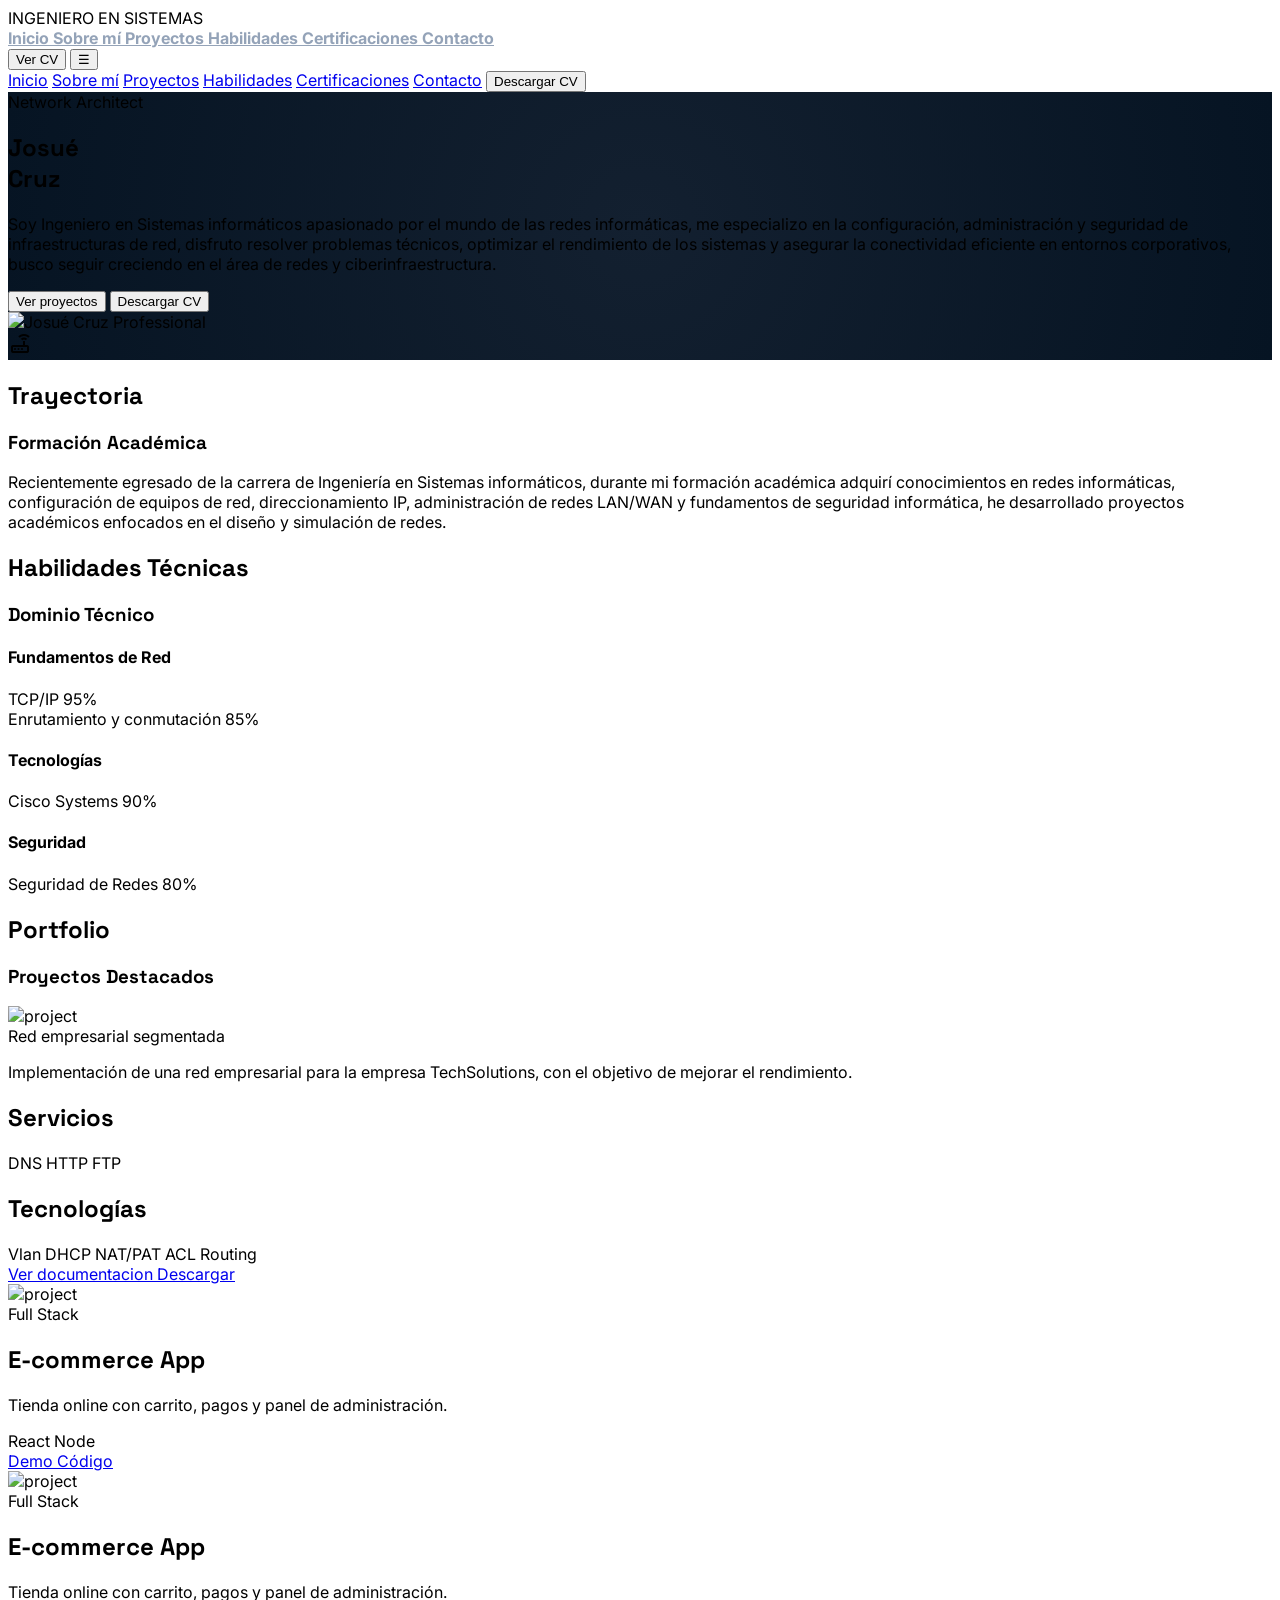
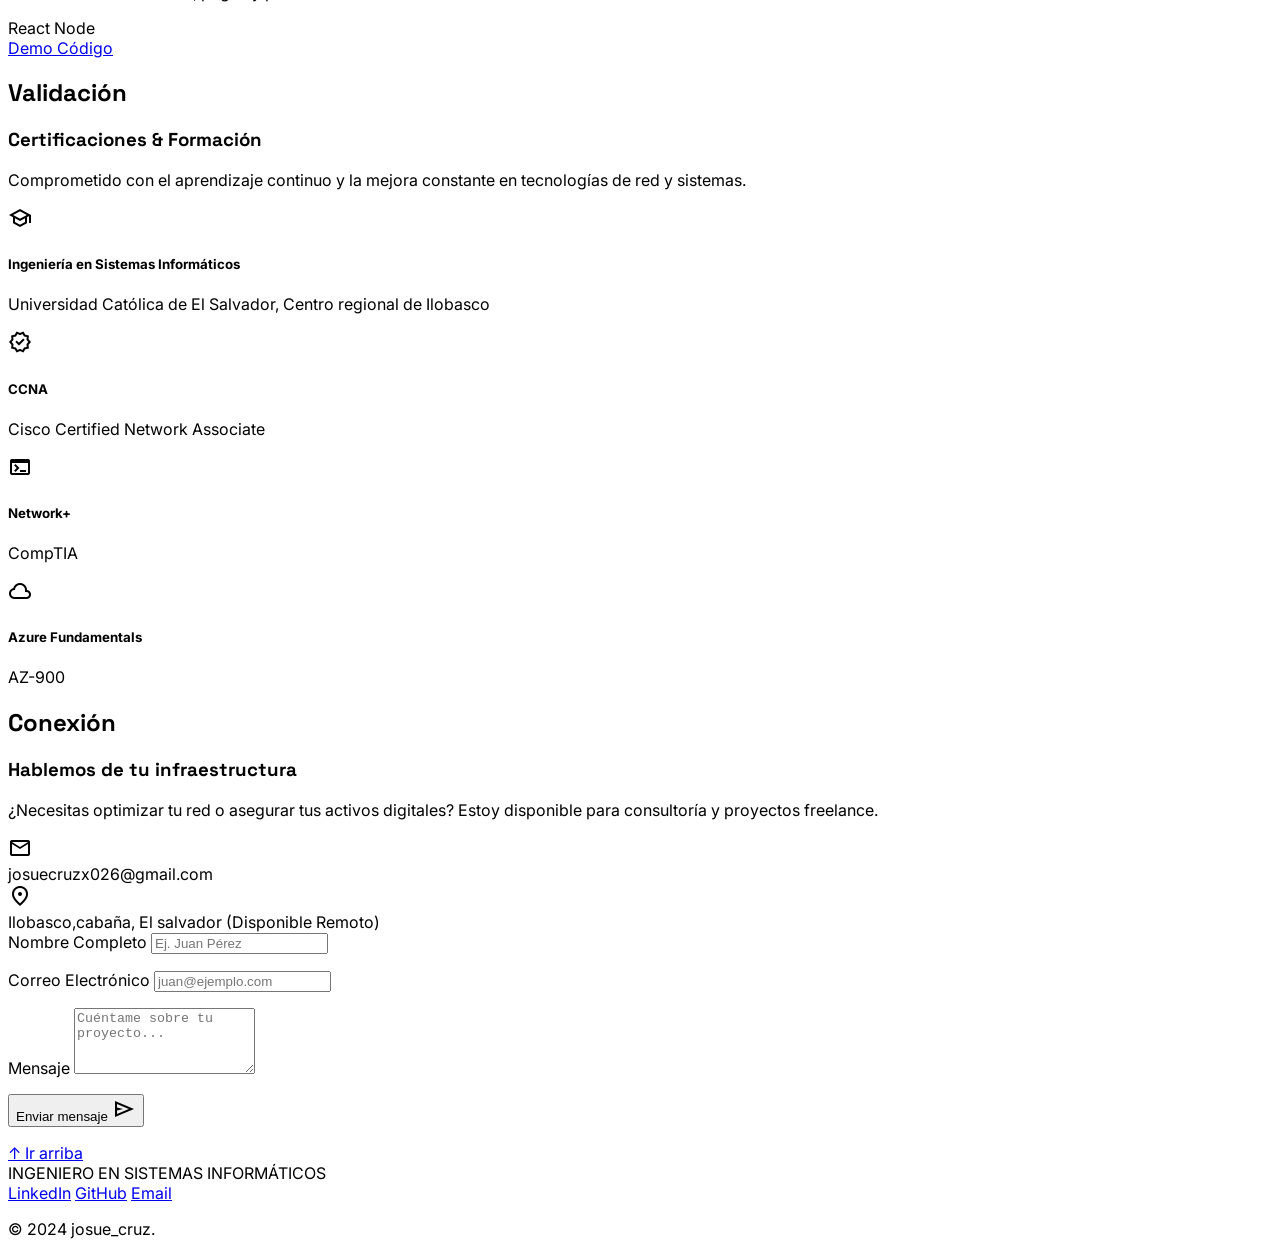
==== index.html @ 2b573640 "Update index.html" ====
<!DOCTYPE html>
<html class="dark" lang="es">

<head>
    <meta charset="utf-8" />
    <meta content="width=device-width, initial-scale=1.0" name="viewport" />
    <title>Josué Cruz | Ingeniero en sistemas informáticos</title>
    <!-- Fonts -->
    <link href="https://fonts.googleapis.com" rel="preconnect" />
    <link crossorigin="" href="https://fonts.gstatic.com" rel="preconnect" />
    <link
        href="https://fonts.googleapis.com/css2?family=Inter:wght@400;500;600&amp;family=Space+Grotesk:wght@300;400;500;600;700&amp;display=swap"
        rel="stylesheet" />
    <!-- Icons -->
    <link
        href="https://fonts.googleapis.com/css2?family=Material+Symbols+Outlined:wght,FILL@100..700,0..1&amp;display=swap"
        rel="stylesheet" />
    <link
        href="https://fonts.googleapis.com/css2?family=Material+Symbols+Outlined:wght,FILL@100..700,0..1&amp;display=swap"
        rel="stylesheet" />
    <!-- Tailwind CSS -->
    <script src="https://cdn.tailwindcss.com?plugins=forms,container-queries"></script>
    <script id="tailwind-config">
        tailwind.config = {
            darkMode: "class",
            theme: {
                extend: {
                    colors: {
                        "on-surface-variant": "#c4c6cc",
                        "surface-tint": "#4cd6fb",
                        "on-background": "#d6e4f9",
                        "surface-bright": "#2d3a4a",
                        "on-secondary": "#263046",
                        "primary": "#4cd6fb",
                        "surface-variant": "#283646",
                        "on-error-container": "#ffdad6",
                        "on-surface": "#d6e4f9",
                        "on-secondary-fixed": "#101b30",
                        "inverse-on-surface": "#243141",
                        "on-tertiary-fixed-variant": "#2f4865",
                        "secondary": "#bbc6e2",
                        "on-primary-fixed": "#001f27",
                        "surface-dim": "#061423",
                        "on-primary-fixed-variant": "#004e5f",
                        "surface-container": "#132030",
                        "secondary-fixed": "#d7e2ff",
                        "error": "#ffb4ab",
                        "on-tertiary-container": "#6b85a4",
                        "surface-container-highest": "#283646",
                        "tertiary-container": "#001b33",
                        "background": "#061423",
                        "secondary-container": "#3e4960",
                        "outline-variant": "#44474c",
                        "surface": "#061423",
                        "on-error": "#690005",
                        "surface-container-lowest": "#020f1e",
                        "tertiary-fixed": "#d1e4ff",
                        "primary-fixed": "#b3ebff",
                        "on-tertiary-fixed": "#001d36",
                        "inverse-primary": "#00677d",
                        "tertiary": "#afc9ea",
                        "on-primary-container": "#008fac",
                        "on-tertiary": "#17324d",
                        "tertiary-fixed-dim": "#afc9ea",
                        "outline": "#8e9196",
                        "primary-container": "#001d25",
                        "on-secondary-container": "#adb8d3",
                        "inverse-surface": "#d6e4f9",
                        "on-primary": "#003642",
                        "surface-container-low": "#0f1c2c",
                        "error-container": "#93000a",
                        "secondary-fixed-dim": "#bbc6e2",
                        "surface-container-high": "#1e2b3b",
                        "primary-fixed-dim": "#4cd6fb",
                        "on-secondary-fixed-variant": "#3c475d"
                    },
                    fontFamily: {
                        "headline": ["Space Grotesk"],
                        "body": ["Inter"],
                        "label": ["Inter"]
                    },
                    borderRadius: { "DEFAULT": "0.125rem", "lg": "0.25rem", "xl": "0.5rem", "full": "0.75rem" },
                },
            },
        }
    </script>
    <!-- enviar correos -->
    <script src="https://cdn.jsdelivr.net/npm/emailjs-com@3/dist/email.min.js"></script>
    <!-- mi funciones de js -->
    <script src="src/arriba.js"></script>

    <!-- Mis estelos -->
    <link rel="stylesheet" href="src/styles.css">
</head>

<body class="bg-background text-on-background selection:bg-primary selection:text-on-primary">
    <!-- TopNavBar -->
    <header class="fixed top-0 w-full z-50 bg-[#061423]/60 backdrop-blur-md shadow-[0_32px_32px_rgba(6,20,35,0.06)]">

        <nav class="max-w-7xl mx-auto flex justify-between items-center px-8">

            <!-- Logo -->
            <div class="text-xl font-black text-[#4cd6fb] tracking-widest uppercase">
                INGENIERO EN SISTEMAS
            </div>

            <!-- Desktop Links -->
            <div class="hidden md:flex gap-8 items-center">

                <a href="#inicio" class="nav-link relative text-slate-400 hover:text-[#4cd6fb] font-bold transition-colors
               after:content-[''] after:absolute after:left-0 after:-bottom-1
               after:h-[2px] after:w-0 after:bg-[#4cd6fb]
               hover:after:w-full after:transition-all after:duration-300">
                    Inicio
                </a>

                <a href="#sobre-mi" class="nav-link relative text-slate-400 hover:text-[#4cd6fb] font-bold transition-colors
               after:content-[''] after:absolute after:left-0 after:-bottom-1
               after:h-[2px] after:w-0 after:bg-[#4cd6fb]
               hover:after:w-full after:transition-all after:duration-300">
                    Sobre mí
                </a>

                <a href="#proyectos" class="nav-link relative text-slate-400 hover:text-[#4cd6fb] font-bold transition-colors
               after:content-[''] after:absolute after:left-0 after:-bottom-1
               after:h-[2px] after:w-0 after:bg-[#4cd6fb]
               hover:after:w-full after:transition-all after:duration-300">
                    Proyectos
                </a>

                <a href="#habilidades" class="nav-link relative text-slate-400 hover:text-[#4cd6fb] font-bold transition-colors
               after:content-[''] after:absolute after:left-0 after:-bottom-1
               after:h-[2px] after:w-0 after:bg-[#4cd6fb]
               hover:after:w-full after:transition-all after:duration-300">
                    Habilidades
                </a>

                <a href="#certificaciones" class="nav-link relative text-slate-400 hover:text-[#4cd6fb] font-bold transition-colors
               after:content-[''] after:absolute after:left-0 after:-bottom-1
               after:h-[2px] after:w-0 after:bg-[#4cd6fb]
               hover:after:w-full after:transition-all after:duration-300">
                    Certificaciones
                </a>

                <a href="#contacto" class="nav-link relative text-slate-400 hover:text-[#4cd6fb] font-bold transition-colors
               after:content-[''] after:absolute after:left-0 after:-bottom-1
               after:h-[2px] after:w-0 after:bg-[#4cd6fb]
               hover:after:w-full after:transition-all after:duration-300">
                    Contacto
                </a>

            </div>

            <!-- Botón CV -->
             <button aria-label="Descargar currículum vitae" class="hidden md:block bg-[#4cd6fb] text-[#061423] px-6 py-2 rounded-md font-bold
            hover:bg-[#4cd6fb]/90 transition-all scale-95 active:scale-90
            shadow-[0_0_15px_rgba(76,214,251,0.3)]" onclick="openPDF('./docs/cv_josue_cruz.pdf', 'Dashboard UI')">
                Ver CV
            </button>

            <!-- Mobile Button -->
            <button id="menu-btn" aria-label="Abrir menú" class="md:hidden text-[#4cd6fb] text-3xl">
                ☰
            </button>

        </nav>

        <!-- Mobile Menu -->
        <div id="mobile-menu"
            class="hidden md:hidden flex flex-col gap-4 px-8 py-8 pb-14 min-h-[65vh] bg-[#061423]/95 backdrop-blur-md">

            <a href="#inicio" class="text-[#4cd6fb] font-bold">Inicio</a>
            <a href="#sobre-mi" class="text-slate-300 hover:text-[#4cd6fb]">Sobre mí</a>
            <a href="#proyectos" class="text-slate-300 hover:text-[#4cd6fb]">Proyectos</a>
            <a href="#habilidades" class="text-slate-300 hover:text-[#4cd6fb]">Habilidades</a>
            <a href="#certificaciones" class="text-slate-300 hover:text-[#4cd6fb]">Certificaciones</a>
            <a href="#contacto" class="text-slate-300 hover:text-[#4cd6fb]">Contacto</a>

            <button aria-label="Descargar currículum vitae"
                class="mt-6 bg-[#4cd6fb] text-[#061423] px-4 py-2 rounded-md font-bold" onclick="descargarCV()">
                Descargar CV
            </button>

        </div>
    </header>
    <main>
        <!-- Hero Section -->
        <section class="hero-gradient min-h-screen flex items-center pt-20 px-8 relative overflow-hidden" id="inicio">
            <div class="max-w-7xl mx-auto grid md:grid-cols-2 gap-12 items-center w-full">
                <div class="z-10 order-2 md:order-1">
                    <div class="flex items-center gap-3 mb-6">
                        <div class="w-10 h-[1px] bg-primary"></div>
                        <span class="text-primary font-bold tracking-widest text-sm uppercase">Network Architect</span>
                    </div>
                    <h1 class="text-6xl md:text-8xl font-black tracking-tighter leading-none mb-6 text-on-surface">
                        Josué <br /><span class="text-primary">Cruz</span>
                    </h1>
                    <p class="text-xl md:text-2xl text-on-surface-variant font-light max-w-lg mb-10 leading-relaxed">
                        Soy Ingeniero en Sistemas informáticos apasionado por el mundo de las redes informáticas,
                        me especializo en la configuración, administración y seguridad de infraestructuras de red,
                        disfruto resolver
                        problemas técnicos, optimizar el rendimiento de los sistemas y asegurar la conectividad
                        eficiente en entornos corporativos,
                        busco seguir creciendo en el área de redes y ciberinfraestructura.
                    </p>
                    <div class="flex flex-wrap gap-4 mb-12">
                        <button onclick="document.getElementById('proyectos').scrollIntoView({ behavior: 'smooth' })"
                            class="bg-gradient-to-br from-primary to-on-primary-container text-on-primary px-8 py-4 rounded-md font-bold text-lg hover:shadow-[0_0_25px_rgba(76,214,251,0.4)] transition-all">
                            Ver proyectos
                        </button>
                        <button
                            class="border border-outline-variant/20 text-primary px-8 py-4 rounded-md font-bold text-lg hover:bg-surface-container-highest transition-all"
                            onclick="descargarCV()">
                            Descargar CV
                        </button>
                    </div>
                </div>
                <div class="relative order-1 md:order-2 flex justify-center md:justify-end">
                    <div class="relative w-72 h-72 md:w-[450px] md:h-[450px]">
                        <!-- Asymmetric background shape -->
                        <div
                            class="absolute -top-10 -left-10 w-full h-full bg-surface-container-low rounded-3xl -rotate-6 z-0">
                        </div>
                        <img alt="Josué Cruz Professional"
                            class="w-full h-full object-cover rounded-2xl relative z-10 grayscale hover:grayscale-0 transition-all duration-700 shadow-2xl"
                            data-alt="close-up portrait of a professional man in a tech environment, confident expression, soft blue atmospheric lighting from network equipment"
                            src="src/img/Adobe Express - file.png" />
                        <!-- Decorative Node -->
                        <div class="absolute -bottom-4 -right-4 bg-primary p-4 rounded-xl z-20 shadow-xl">
                            <span class="material-symbols-outlined text-on-primary text-4xl">router</span>
                        </div>
                    </div>
                </div>
            </div>
            <!-- Background Decoration -->
            <div class="absolute top-1/4 right-0 w-96 h-96 bg-primary/5 rounded-full blur-[120px]"></div>
        </section>
        <!-- Sobre mí -->
        <section class="py-24 bg-surface-container-low px-8" id="sobre-mi">
            <div class="max-w-7xl mx-auto">
                <div class="grid md:grid-cols-12 gap-12 items-start">
                    <div class="md:col-span-4">
                        <div class="flex items-center gap-2 mb-4">
                            <div class="w-2 h-2 bg-primary rounded-sm"></div>
                            <h2 class="text-primary font-bold uppercase tracking-widest text-sm">Trayectoria</h2>
                        </div>
                        <h3 class="text-4xl font-bold text-on-surface leading-tight">Formación Académica</h3>
                    </div>
                    <div class="md:col-span-8 space-y-6 text-on-surface-variant text-lg leading-relaxed">
                        <p>
                            Recientemente egresado de la carrera de Ingeniería en Sistemas informáticos,
                            durante mi formación académica adquirí conocimientos en redes informáticas,
                            configuración de equipos de red, direccionamiento IP, administración de redes
                            LAN/WAN y fundamentos de seguridad informática, he desarrollado proyectos académicos
                            enfocados en el diseño y simulación de redes.

                        </p>

                    </div>
                </div>
            </div>
        </section>
        <!-- Habilidades -->
        <!-- Habilidades -->
        <section class="py-24 px-8" id="habilidades">
            <div class="max-w-7xl mx-auto">
                <div class="mb-16">
                    <div class="flex items-center gap-2 mb-4">
                        <div class="w-2 h-2 bg-primary rounded-sm"></div>
                        <h2 class="text-primary font-bold uppercase tracking-widest text-sm">Habilidades Técnicas</h2>
                    </div>
                    <h3 class="text-4xl font-bold text-on-surface">Dominio Técnico</h3>
                </div>

                <div class="grid md:grid-cols-2 gap-x-20 gap-y-12">

                    <!-- FUNDAMENTOS -->
                    <div class="col-span-2">
                        <h4 class="text-xl font-semibold text-primary">Fundamentos de Red</h4>
                    </div>

                    <!-- TCP/IP -->
                    <div class="space-y-4">
                        <div class="flex justify-between items-end">
                            <span class="text-on-surface font-medium text-lg">TCP/IP</span>
                            <span class="text-primary font-mono">95%</span>
                        </div>
                        <div class="h-2 w-full bg-surface-container-highest rounded-full overflow-hidden relative">
                            <div class="absolute top-0 left-0 h-full bg-primary rounded-full" style="width: 95%"></div>
                        </div>
                    </div>

                    <!-- Routing -->
                    <div class="space-y-4">
                        <div class="flex justify-between items-end">
                            <span class="text-on-surface font-medium text-lg">Enrutamiento y conmutación</span>
                            <span class="text-primary font-mono">85%</span>
                        </div>
                        <div class="h-2 w-full bg-surface-container-highest rounded-full overflow-hidden relative">
                            <div class="absolute top-0 left-0 h-full bg-primary rounded-full" style="width: 85%"></div>
                        </div>
                    </div>

                    <!-- TECNOLOGÍAS -->
                    <div class="col-span-2">
                        <h4 class="text-xl font-semibold text-primary">Tecnologías</h4>
                    </div>

                    <!-- Cisco -->
                    <div class="space-y-4">
                        <div class="flex justify-between items-end">
                            <span class="text-on-surface font-medium text-lg">Cisco Systems</span>
                            <span class="text-primary font-mono">90%</span>
                        </div>
                        <div class="h-2 w-full bg-surface-container-highest rounded-full overflow-hidden relative">
                            <div class="absolute top-0 left-0 h-full bg-primary rounded-full" style="width: 90%"></div>
                        </div>
                    </div>

                    <!-- SEGURIDAD -->
                    <div class="col-span-2">
                        <h4 class="text-xl font-semibold text-primary">Seguridad</h4>
                    </div>

                    <!-- Seguridad -->
                    <div class="space-y-4">
                        <div class="flex justify-between items-end">
                            <span class="text-on-surface font-medium text-lg">Seguridad de Redes</span>
                            <span class="text-primary font-mono">80%</span>
                        </div>
                        <div class="h-2 w-full bg-surface-container-highest rounded-full overflow-hidden relative">
                            <div class="absolute top-0 left-0 h-full bg-primary rounded-full" style="width: 80%"></div>
                        </div>
                    </div>

                </div>
            </div>
        </section>
        <!-- Proyectos (Bento Style) -->
        <section class="py-24 bg-surface-container-low px-8" id="proyectos">
            <div class="max-w-7xl mx-auto">
                <div class="mb-16">
                    <div class="flex items-center gap-2 mb-4">
                        <div class="w-2 h-2 bg-primary rounded-sm"></div>
                        <h2 class="text-primary font-bold uppercase tracking-widest text-sm">Portfolio</h2>
                    </div>
                    <h3 class="text-4xl font-bold text-on-surface">Proyectos Destacados</h3>
                </div>
                <div class="grid gap-6 sm:grid-cols-2 lg:grid-cols-3">

                    <!-- CARD -->
                    <div
                        class="group relative bg-[#111827] border border-white/10 rounded-2xl overflow-hidden hover:border-cyan-400/40 transition">

                        <!-- Glow effect -->
                        <div
                            class="absolute inset-0 opacity-0 group-hover:opacity-100 transition duration-500 bg-gradient-to-br from-cyan-500/10 to-purple-500/10">
                        </div>

                        <div class="relative">

                            <!-- Image -->
                            <div class="h-44 overflow-hidden">
                                <img src="src/img/RedLAN.drawio.png"
                                    class="w-full h-full object-cover opacity-80 group-hover:opacity-100 group-hover:scale-105 transition duration-500"
                                    alt="project">
                            </div>

                            <!-- Content -->
                            <div class="p-5">

                                <!-- Tag -->
                                <span class="text-xs text-cyan-400 tracking-wide">
                                    Red empresarial segmentada
                                </span>



                                <p class="text-gray-400 text-sm mt-2">
                                    Implementación de una red empresarial para
                                    la empresa TechSolutions, con el objetivo de mejorar el rendimiento.
                                </p>

                                <h2 class="text-lg font-semibold mt-1">
                                    Servicios
                                </h2>
                                <!-- Tech -->
                                <div class="flex flex-wrap gap-2 mt-4">
                                    <span
                                        class="text-xs px-2 py-1 bg-white/5 border border-white/10 rounded-md">DNS</span>
                                    <span
                                        class="text-xs px-2 py-1 bg-white/5 border border-white/10 rounded-md">HTTP</span>
                                    <span
                                        class="text-xs px-2 py-1 bg-white/5 border border-white/10 rounded-md">FTP</span>

                                </div>

                                <h2 class="text-lg font-semibold mt-1">
                                    Tecnologías
                                </h2>

                                <!-- Tech -->
                                <div class="flex flex-wrap gap-2 mt-4">
                                    <span
                                        class="text-xs px-2 py-1 bg-white/5 border border-white/10 rounded-md">Vlan</span>
                                    <span
                                        class="text-xs px-2 py-1 bg-white/5 border border-white/10 rounded-md">DHCP</span>
                                    <span
                                        class="text-xs px-2 py-1 bg-white/5 border border-white/10 rounded-md">NAT/PAT</span>
                                    <span
                                        class="text-xs px-2 py-1 bg-white/5 border border-white/10 rounded-md">ACL</span>
                                    <span
                                        class="text-xs px-2 py-1 bg-white/5 border border-white/10 rounded-md">Routing</span>
                                </div>

                                <!-- Buttons -->
                                <div class="flex gap-3 mt-5">
                                    <a href="#" onclick="openPDF('./docs/proyecto1.pdf', 'Dashboard UI')"
                                        class="flex-1 text-center text-sm py-2 rounded-lg bg-cyan-500/10 border border-cyan-500/30 hover:bg-cyan-500/20 transition">
                                        Ver documentacion
                                    </a>

                                    <a href="proyectos/Proyecto 1.pkt"  download
                                        class="flex-1 text-center text-sm py-2 rounded-lg bg-white/5 border border-white/10 hover:bg-white/10 transition">
                                        Descargar
                                    </a>
                                </div>

                            </div>
                        </div>
                    </div>

                    <!-- CARD 2 -->
                    <div
                        class="group relative bg-[#111827] border border-white/10 rounded-2xl overflow-hidden hover:border-purple-400/40 transition">

                        <div
                            class="absolute inset-0 opacity-0 group-hover:opacity-100 transition duration-500 bg-gradient-to-br from-purple-500/10 to-pink-500/10">
                        </div>

                        <div class="relative">

                            <div class="h-44 overflow-hidden">
                                <img src="https://via.placeholder.com/600x400"
                                    class="w-full h-full object-cover opacity-80 group-hover:opacity-100 group-hover:scale-105 transition duration-500"
                                    alt="project">
                            </div>

                            <div class="p-5">
                                <span class="text-xs text-purple-400">Full Stack</span>
                                <h2 class="text-lg font-semibold mt-1">E-commerce App</h2>

                                <p class="text-gray-400 text-sm mt-2">
                                    Tienda online con carrito, pagos y panel de administración.
                                </p>

                                <div class="flex flex-wrap gap-2 mt-4">
                                    <span
                                        class="text-xs px-2 py-1 bg-white/5 border border-white/10 rounded-md">React</span>
                                    <span
                                        class="text-xs px-2 py-1 bg-white/5 border border-white/10 rounded-md">Node</span>
                                </div>

                                <div class="flex gap-3 mt-5">
                                    <a href="#"
                                        class="flex-1 text-center text-sm py-2 rounded-lg bg-purple-500/10 border border-purple-500/30 hover:bg-purple-500/20 transition">
                                        Demo
                                    </a>

                                    <a href="#"
                                        class="flex-1 text-center text-sm py-2 rounded-lg bg-white/5 border border-white/10 hover:bg-white/10 transition">
                                        Código
                                    </a>
                                </div>
                            </div>

                        </div>
                    </div>
                    <div
                        class="group relative bg-[#111827] border border-white/10 rounded-2xl overflow-hidden hover:border-purple-400/40 transition">

                        <div
                            class="absolute inset-0 opacity-0 group-hover:opacity-100 transition duration-500 bg-gradient-to-br from-purple-500/10 to-pink-500/10">
                        </div>

                        <div class="relative">

                            <div class="h-44 overflow-hidden">
                                <img src="https://via.placeholder.com/600x400"
                                    class="w-full h-full object-cover opacity-80 group-hover:opacity-100 group-hover:scale-105 transition duration-500"
                                    alt="project">
                            </div>

                            <div class="p-5">
                                <span class="text-xs text-purple-400">Full Stack</span>
                                <h2 class="text-lg font-semibold mt-1">E-commerce App</h2>

                                <p class="text-gray-400 text-sm mt-2">
                                    Tienda online con carrito, pagos y panel de administración.
                                </p>

                                <div class="flex flex-wrap gap-2 mt-4">
                                    <span
                                        class="text-xs px-2 py-1 bg-white/5 border border-white/10 rounded-md">React</span>
                                    <span
                                        class="text-xs px-2 py-1 bg-white/5 border border-white/10 rounded-md">Node</span>
                                </div>

                                <div class="flex gap-3 mt-5">
                                    <a href="#"
                                        class="flex-1 text-center text-sm py-2 rounded-lg bg-purple-500/10 border border-purple-500/30 hover:bg-purple-500/20 transition">
                                        Demo
                                    </a>

                                    <a href="#"
                                        class="flex-1 text-center text-sm py-2 rounded-lg bg-white/5 border border-white/10 hover:bg-white/10 transition">
                                        Código
                                    </a>
                                </div>
                            </div>

                        </div>
                    </div>
                </div>
            </div>
            </div>
        </section>

        <!-- Certificaciones -->
        <section class="py-24 px-8" id="certificaciones">
            <div class="max-w-7xl mx-auto">
                <div class="flex flex-col md:flex-row justify-between items-end mb-16 gap-4">
                    <div>
                        <div class="flex items-center gap-2 mb-4">
                            <div class="w-2 h-2 bg-primary rounded-sm"></div>
                            <h2 class="text-primary font-bold uppercase tracking-widest text-sm">Validación</h2>
                        </div>
                        <h3 class="text-4xl font-bold text-on-surface">Certificaciones & Formación</h3>
                    </div>
                    <p class="text-on-surface-variant max-w-xs">
                        Comprometido con el aprendizaje continuo y la mejora constante en tecnologías de red y sistemas.
                    </p>
                </div>

                <div class="grid grid-cols-1 md:grid-cols-4 gap-6">

                    <!-- Ingeniería -->
                    <div
                        class="bg-surface-container p-8 rounded-xl border border-outline-variant/10 flex items-center gap-6 hover:scale-105 transition-transform duration-300">
                        <div class="w-16 h-16 bg-primary/10 rounded-lg flex items-center justify-center shrink-0">
                            <span class="material-symbols-outlined text-primary text-3xl">school</span>
                        </div>
                        <div>
                            <h5 class="text-on-surface font-bold text-lg">Ingeniería en Sistemas Informáticos</h5>
                            <p class="text-on-surface-variant text-sm">Universidad Católica de El Salvador, Centro
                                regional de Ilobasco</p>
                        </div>
                    </div>

                    <!-- CCNA -->
                    <div
                        class="bg-surface-container p-8 rounded-xl border border-outline-variant/10 flex items-center gap-6 hover:scale-105 transition-transform duration-300">
                        <div class="w-16 h-16 bg-primary/10 rounded-lg flex items-center justify-center shrink-0">
                            <span class="material-symbols-outlined text-primary text-3xl">verified</span>
                        </div>
                        <div>
                            <h5 class="text-on-surface font-bold text-lg">CCNA</h5>
                            <p class="text-on-surface-variant text-sm">Cisco Certified Network Associate</p>
                        </div>
                    </div>

                    <!-- Network+ -->
                    <div
                        class="bg-surface-container p-8 rounded-xl border border-outline-variant/10 flex items-center gap-6 hover:scale-105 transition-transform duration-300">
                        <div class="w-16 h-16 bg-primary/10 rounded-lg flex items-center justify-center shrink-0">
                            <span class="material-symbols-outlined text-primary text-3xl">terminal</span>
                        </div>
                        <div>
                            <h5 class="text-on-surface font-bold text-lg">Network+</h5>
                            <p class="text-on-surface-variant text-sm">CompTIA</p>
                        </div>
                    </div>

                    <!-- Azure -->
                    <div
                        class="bg-surface-container p-8 rounded-xl border border-outline-variant/10 flex items-center gap-6 hover:scale-105 transition-transform duration-300">
                        <div class="w-16 h-16 bg-primary/10 rounded-lg flex items-center justify-center shrink-0">
                            <span class="material-symbols-outlined text-primary text-3xl">cloud</span>
                        </div>
                        <div>
                            <h5 class="text-on-surface font-bold text-lg">Azure Fundamentals</h5>
                            <p class="text-on-surface-variant text-sm">AZ-900</p>
                        </div>
                    </div>

                </div>
            </div>
        </section>

        <!-- Contacto -->
        <section class="py-24 bg-surface-container-low px-8" id="contacto">
            <div class="max-w-7xl mx-auto">
                <div class="grid md:grid-cols-2 gap-20">
                    <div>
                        <div class="flex items-center gap-2 mb-4">
                            <div class="w-2 h-2 bg-primary rounded-sm"></div>
                            <h2 class="text-primary font-bold uppercase tracking-widest text-sm">Conexión</h2>
                        </div>
                        <h3 class="text-5xl font-bold text-on-surface mb-8">Hablemos de tu infraestructura</h3>
                        <p class="text-on-surface-variant text-lg mb-12">
                            ¿Necesitas optimizar tu red o asegurar tus activos digitales? Estoy disponible para
                            consultoría y proyectos freelance.
                        </p>
                        <div class="space-y-6">
                            <div class="flex items-center gap-4">
                                <div
                                    class="w-12 h-12 bg-surface-container-highest rounded-full flex items-center justify-center">
                                    <span class="material-symbols-outlined text-primary">mail</span>
                                </div>
                                <span class="text-on-surface text-lg">josuecruzx026@gmail.com</span>
                            </div>
                            <div class="flex items-center gap-4">
                                <div
                                    class="w-12 h-12 bg-surface-container-highest rounded-full flex items-center justify-center">
                                    <span class="material-symbols-outlined text-primary">location_on</span>
                                </div>
                                <span class="text-on-surface text-lg">Ilobasco,cabaña, El salvador (Disponible
                                    Remoto)</span>
                            </div>
                        </div>
                    </div>
                    <div class="bg-surface-container p-8 md:p-12 rounded-2xl shadow-2xl">
                        <form class="space-y-6" id="form">
                            <div class="space-y-2">
                                <label class="text-sm font-medium text-on-surface-variant ml-1">Nombre Completo</label>
                                <input name="nombre" id="name"
                                    class="w-full bg-surface-container-lowest border-none focus:ring-2 focus:ring-primary/20 rounded-xl px-4 py-3 text-on-surface placeholder:text-outline-variant transition-all"
                                    placeholder="Ej. Juan Pérez" type="text" />
                                <p id="errorNombre" class="error text-red-500 "></p>
                            </div>
                            <div class="space-y-2">
                                <label class="text-sm font-medium text-on-surface-variant ml-1">Correo
                                    Electrónico</label>
                                <input name="email" id="email"
                                    class="w-full bg-surface-container-lowest border-none focus:ring-2 focus:ring-primary/20 rounded-xl px-4 py-3 text-on-surface placeholder:text-outline-variant transition-all"
                                    placeholder="juan@ejemplo.com" />
                                <p id="errorCorreo" class="error text-red-500"></p>
                            </div>
                            <div class="space-y-2">
                                <label class="text-sm font-medium text-on-surface-variant ml-1">Mensaje</label>
                                <textarea name="mensaje" id="mensaje"
                                    class="w-full bg-surface-container-lowest border-none focus:ring-2 focus:ring-primary/20 rounded-xl px-4 py-3 text-on-surface placeholder:text-outline-variant transition-all"
                                    placeholder="Cuéntame sobre tu proyecto..." rows="4"></textarea>
                                <p id="errorMensaje" class="error text-red-500"></p>
                            </div>
                            <button id="button"
                                class="w-full bg-primary text-on-primary font-bold py-4 rounded-xl hover:bg-primary/90 transition-all flex items-center justify-center gap-2 group shadow-[0_10px_20px_rgba(76,214,251,0.15)]"
                                type="submit">
                                Enviar mensaje
                                <span
                                    class="material-symbols-outlined group-hover:translate-x-1 transition-transform">send</span>
                            </button>
                            <p id="mensajeExito" class="success"></p>
                        </form>
                        <!--arriba boton-->
                        <a href="#" id="btnTop" onclick="window.scrollTo({top:0, behavior:'smooth'}); return false;"
                            class="fixed bottom-32 right-3 bg-blue-500 text-white font-bold text-lg px-5 py-3 rounded-lg hidden z-50 ">
                            ↑ Ir arriba
                        </a>
                    </div>
                </div>
            </div>

        </section>
    </main>
    <!-- Footer -->
    <footer
        class="bg-[#061423] w-full py-12 border-t border-[#283646]/15 no-line-rule tonal-shift-bg-surface-container-low">
        <div class="flex flex-col md:flex-row justify-between items-center px-10 max-w-7xl mx-auto gap-6">
            <div class="text-lg font-bold text-[#4cd6fb] uppercase tracking-widest">INGENIERO EN SISTEMAS INFORMÁTICOS
            </div>
            <div class="flex gap-8">
                <a class="text-slate-500 hover:text-[#4cd6fb] transition-colors duration-200 opacity-80 hover:opacity-100 font-semibold"
                    href="http://www.linkedin.com/in/josuecruzAl">LinkedIn</a>
                <a class="text-slate-500 hover:text-[#4cd6fb] transition-colors duration-200 opacity-80 hover:opacity-100 font-semibold"
                    href="https://github.com/Josue123453">GitHub</a>
                <a class="text-slate-500 hover:text-[#4cd6fb] transition-colors duration-200 opacity-80 hover:opacity-100 font-semibold"
                    href="mailto:josuecruzx026@gmail.com">
                    Email
                </a>
            </div>
            <p class="font-['Inter'] text-sm text-slate-500">
                © 2024 josue_cruz.
            </p>
        </div>

    </footer>

    <script type="text/javascript" src="https://cdn.jsdelivr.net/npm/@emailjs/browser@4/dist/email.min.js"></script>
    <script src="src/enviar.js"></script>
</body>

</html>
---- src/styles.css ----
body {
    font-family: 'Inter', sans-serif;
}

h1,
h2,
h3 {
    font-family: 'Space Grotesk', sans-serif;
}

.material-symbols-outlined {
    font-variation-settings: 'FILL' 0, 'wght' 400, 'GRAD' 0, 'opsz' 24;
}

.no-line-rule {
    border: none !important;
}

.glass-nav {
    backdrop-filter: blur(12px);
    -webkit-backdrop-filter: blur(12px);
}

.glow-point {
    box-shadow: 0 0 12px #4cd6fb;
}

.hero-gradient {
    background: radial-gradient(circle at 50% 50%, #132030 0%, #061423 100%);
}

.nav-link {
  position: relative;
  color: #94a3b8; /* slate-400 */
  font-weight: 700;
  transition: color 0.3s ease;
}

/* hover normal */
.nav-link:hover {
  color: #4cd6fb;
}

/* línea animada */
.nav-link::after {
  content: "";
  position: absolute;
  left: 0;
  bottom: -4px;
  height: 2px;
  width: 0%;
  background: #4cd6fb;
  transition: width 0.3s ease;
}

/* hover visual */
.nav-link:hover::after {
  width: 100%;
}

/* 🔥 ESTADO ACTIVO (cuando estás en la sección) */
.nav-link.active {
  color: #4cd6fb;
}

.nav-link.active::after {
  width: 100%;
}
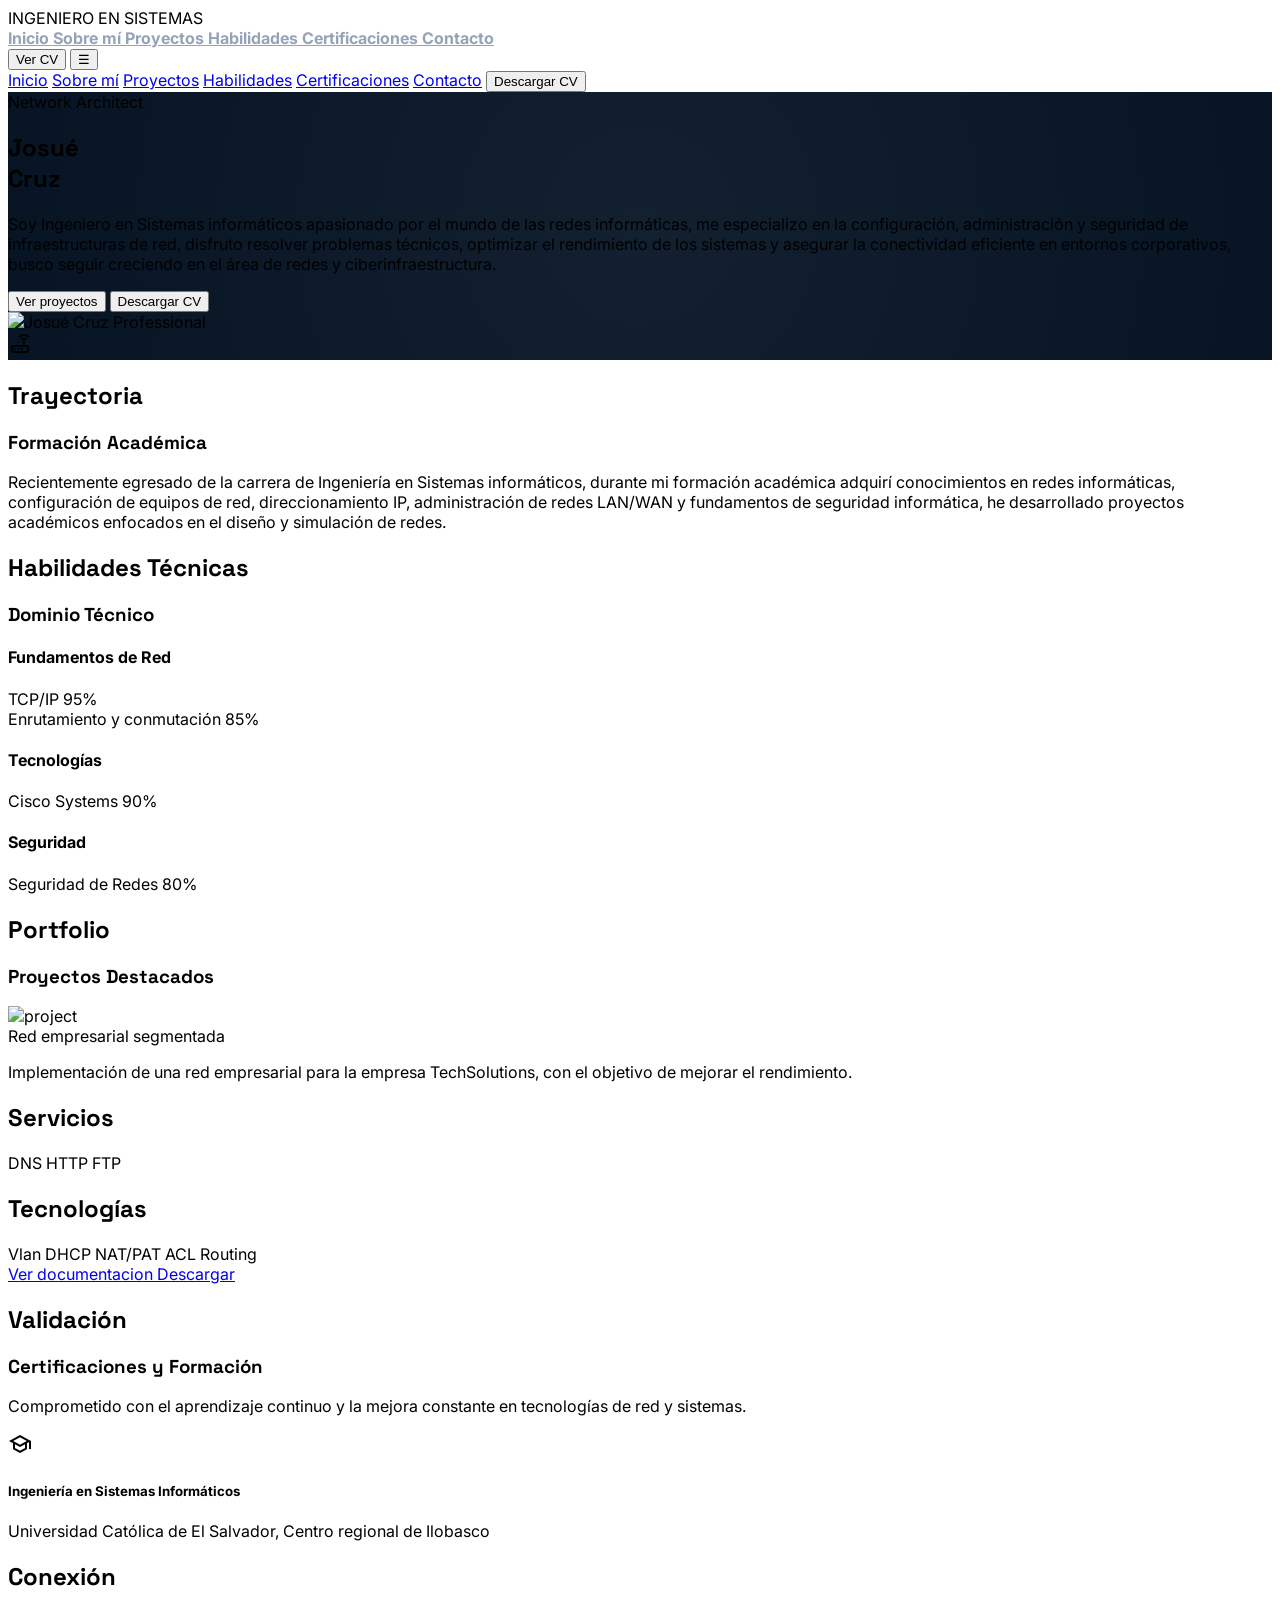
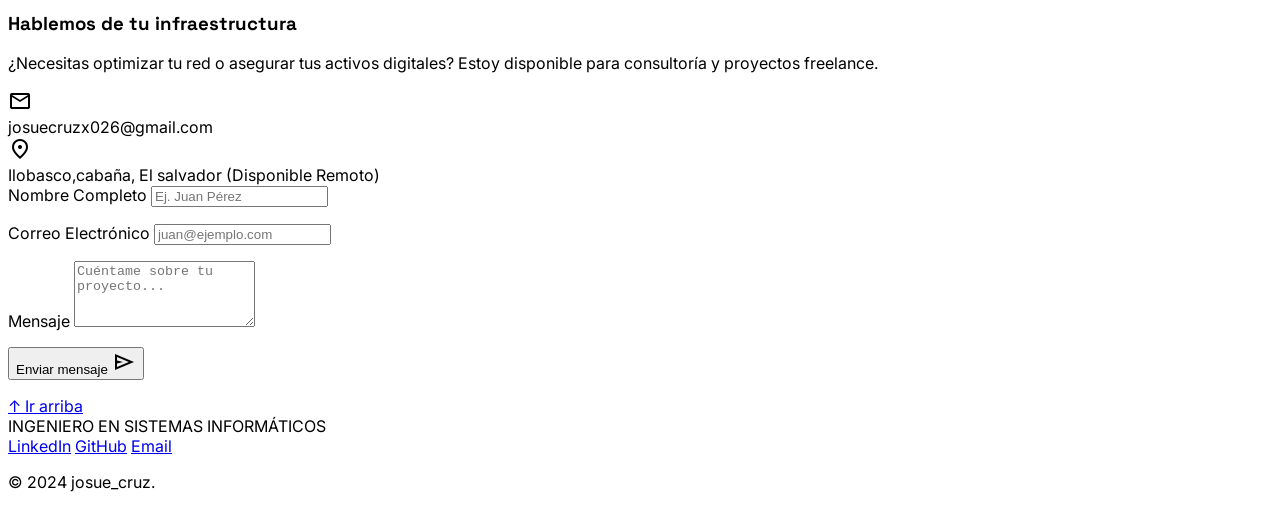
==== commit 0ce391d7: "Update index.html" ====
--- a/index.html
+++ b/index.html
@@ -430,7 +430,7 @@
                         </div>
                     </div>
 
-                    <!-- CARD 2 -->
+                    <!-- CARD 2 
                     <div
                         class="group relative bg-[#111827] border border-white/10 rounded-2xl overflow-hidden hover:border-purple-400/40 transition">
 
@@ -520,7 +520,7 @@
                             </div>
 
                         </div>
-                    </div>
+                    </div> -->
                 </div>
             </div>
             </div>
@@ -535,7 +535,7 @@
                             <div class="w-2 h-2 bg-primary rounded-sm"></div>
                             <h2 class="text-primary font-bold uppercase tracking-widest text-sm">Validación</h2>
                         </div>
-                        <h3 class="text-4xl font-bold text-on-surface">Certificaciones & Formación</h3>
+                        <h3 class="text-4xl font-bold text-on-surface">Certificaciones y Formación</h3>
                     </div>
                     <p class="text-on-surface-variant max-w-xs">
                         Comprometido con el aprendizaje continuo y la mejora constante en tecnologías de red y sistemas.
@@ -557,7 +557,7 @@
                         </div>
                     </div>
 
-                    <!-- CCNA -->
+                    <!-- CCNA 
                     <div
                         class="bg-surface-container p-8 rounded-xl border border-outline-variant/10 flex items-center gap-6 hover:scale-105 transition-transform duration-300">
                         <div class="w-16 h-16 bg-primary/10 rounded-lg flex items-center justify-center shrink-0">
@@ -568,8 +568,9 @@
                             <p class="text-on-surface-variant text-sm">Cisco Certified Network Associate</p>
                         </div>
                     </div>
-
-                    <!-- Network+ -->
+                    -->
+
+                    <!-- Network+ 
                     <div
                         class="bg-surface-container p-8 rounded-xl border border-outline-variant/10 flex items-center gap-6 hover:scale-105 transition-transform duration-300">
                         <div class="w-16 h-16 bg-primary/10 rounded-lg flex items-center justify-center shrink-0">
@@ -580,8 +581,9 @@
                             <p class="text-on-surface-variant text-sm">CompTIA</p>
                         </div>
                     </div>
-
-                    <!-- Azure -->
+                    -->
+
+                    <!-- Azure 
                     <div
                         class="bg-surface-container p-8 rounded-xl border border-outline-variant/10 flex items-center gap-6 hover:scale-105 transition-transform duration-300">
                         <div class="w-16 h-16 bg-primary/10 rounded-lg flex items-center justify-center shrink-0">
@@ -592,6 +594,7 @@
                             <p class="text-on-surface-variant text-sm">AZ-900</p>
                         </div>
                     </div>
+                    -->
 
                 </div>
             </div>
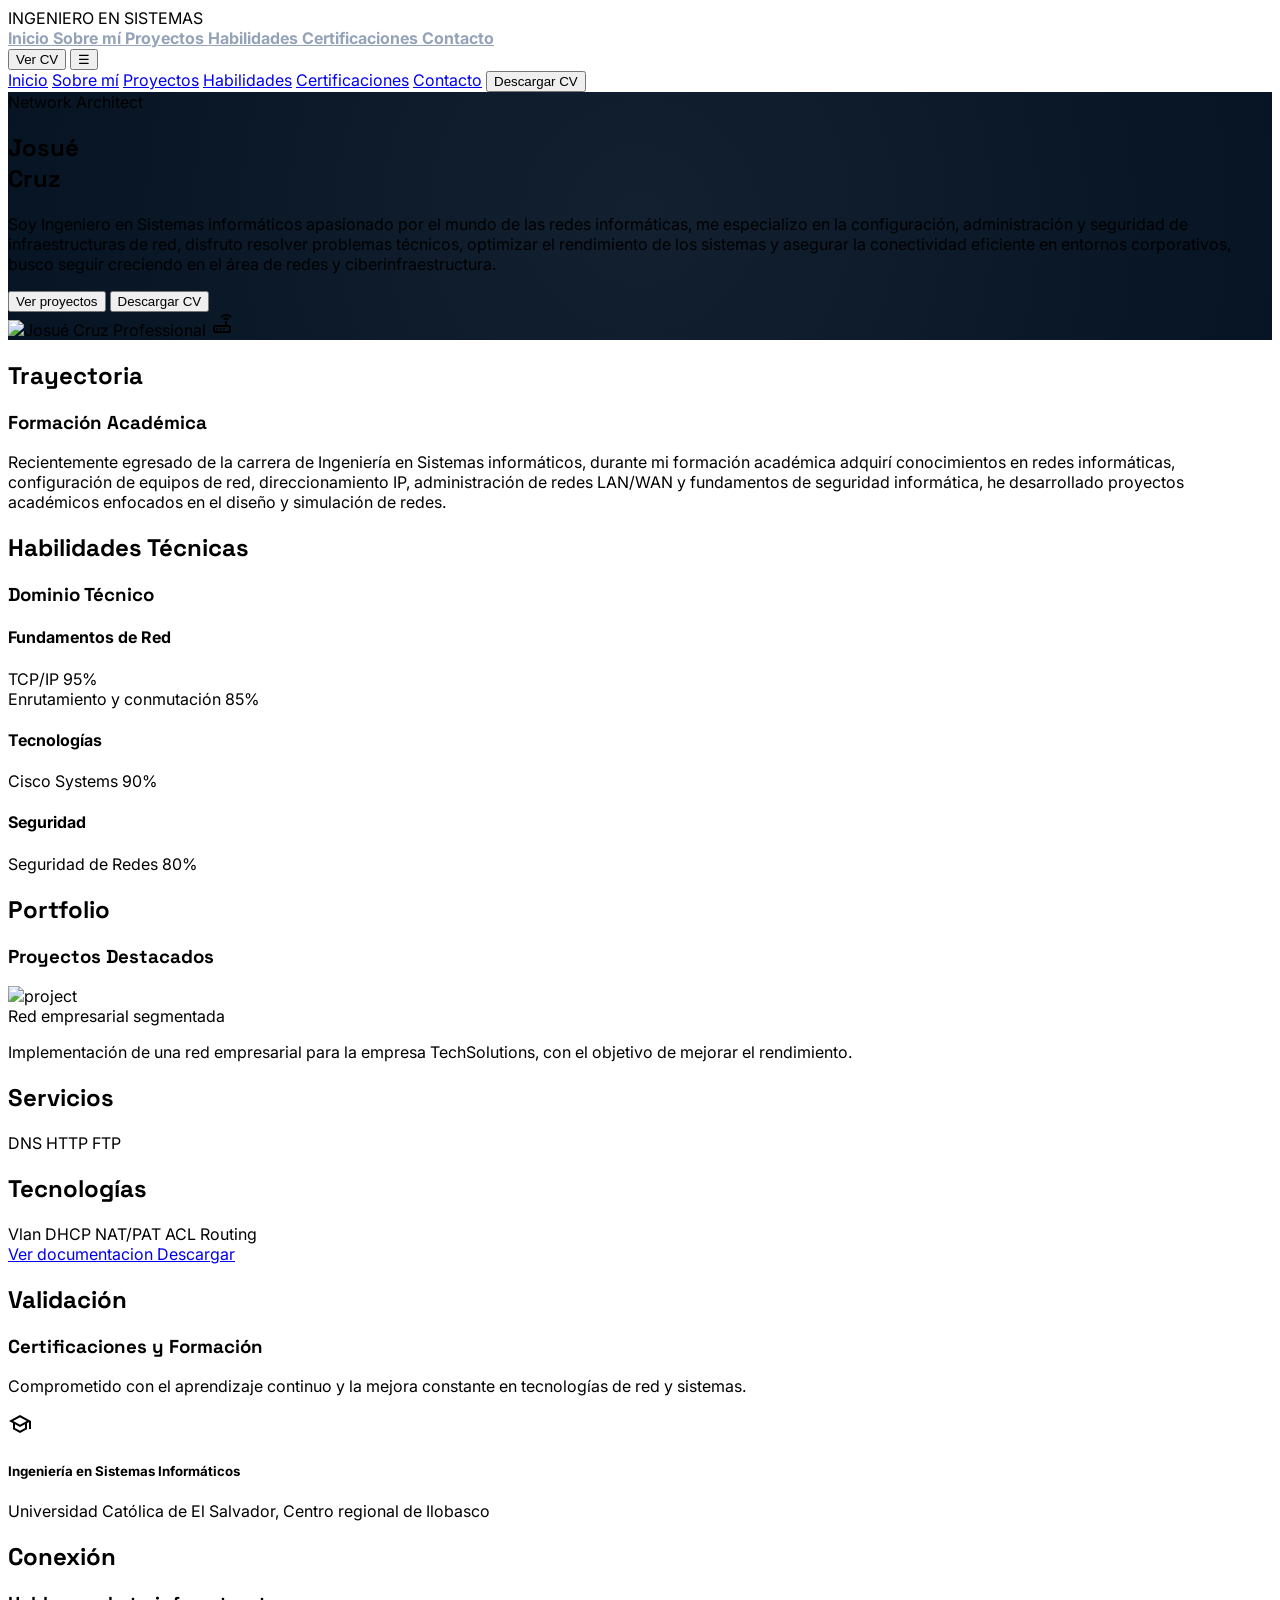
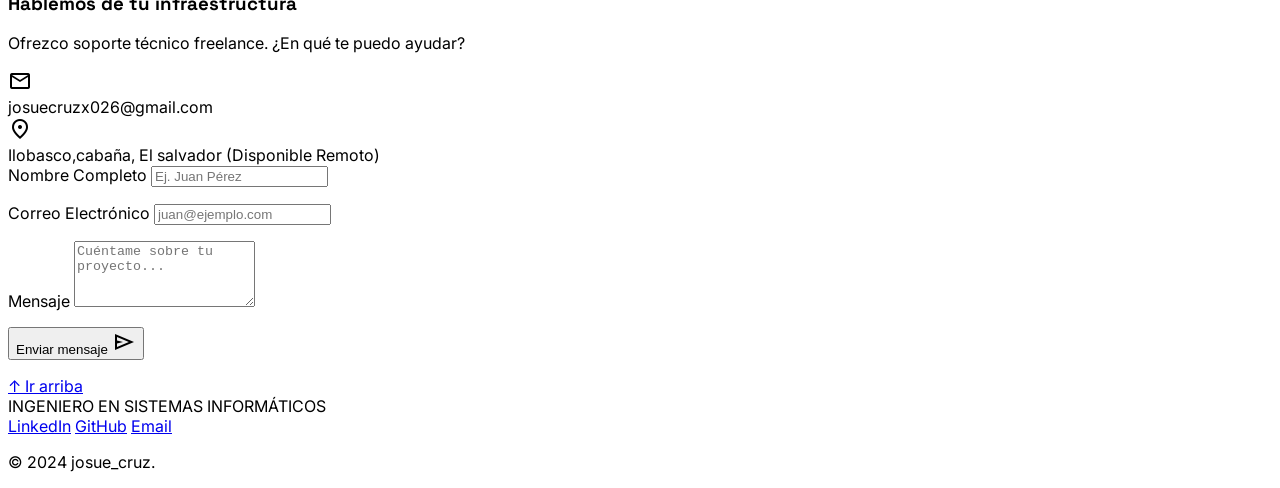
==== commit 7442109e: "Update index.html" ====
--- a/index.html
+++ b/index.html
@@ -224,7 +224,7 @@
                         <img alt="Josué Cruz Professional"
                             class="w-full h-full object-cover rounded-2xl relative z-10 grayscale hover:grayscale-0 transition-all duration-700 shadow-2xl"
                             data-alt="close-up portrait of a professional man in a tech environment, confident expression, soft blue atmospheric lighting from network equipment"
-                            src="src/img/Adobe Express - file.png" />
+                            src="src/img/josue.png />
                         <!-- Decorative Node -->
                         <div class="absolute -bottom-4 -right-4 bg-primary p-4 rounded-xl z-20 shadow-xl">
                             <span class="material-symbols-outlined text-on-primary text-4xl">router</span>
@@ -611,8 +611,7 @@
                         </div>
                         <h3 class="text-5xl font-bold text-on-surface mb-8">Hablemos de tu infraestructura</h3>
                         <p class="text-on-surface-variant text-lg mb-12">
-                            ¿Necesitas optimizar tu red o asegurar tus activos digitales? Estoy disponible para
-                            consultoría y proyectos freelance.
+                            Ofrezco soporte técnico freelance. ¿En qué te puedo ayudar?
                         </p>
                         <div class="space-y-6">
                             <div class="flex items-center gap-4">
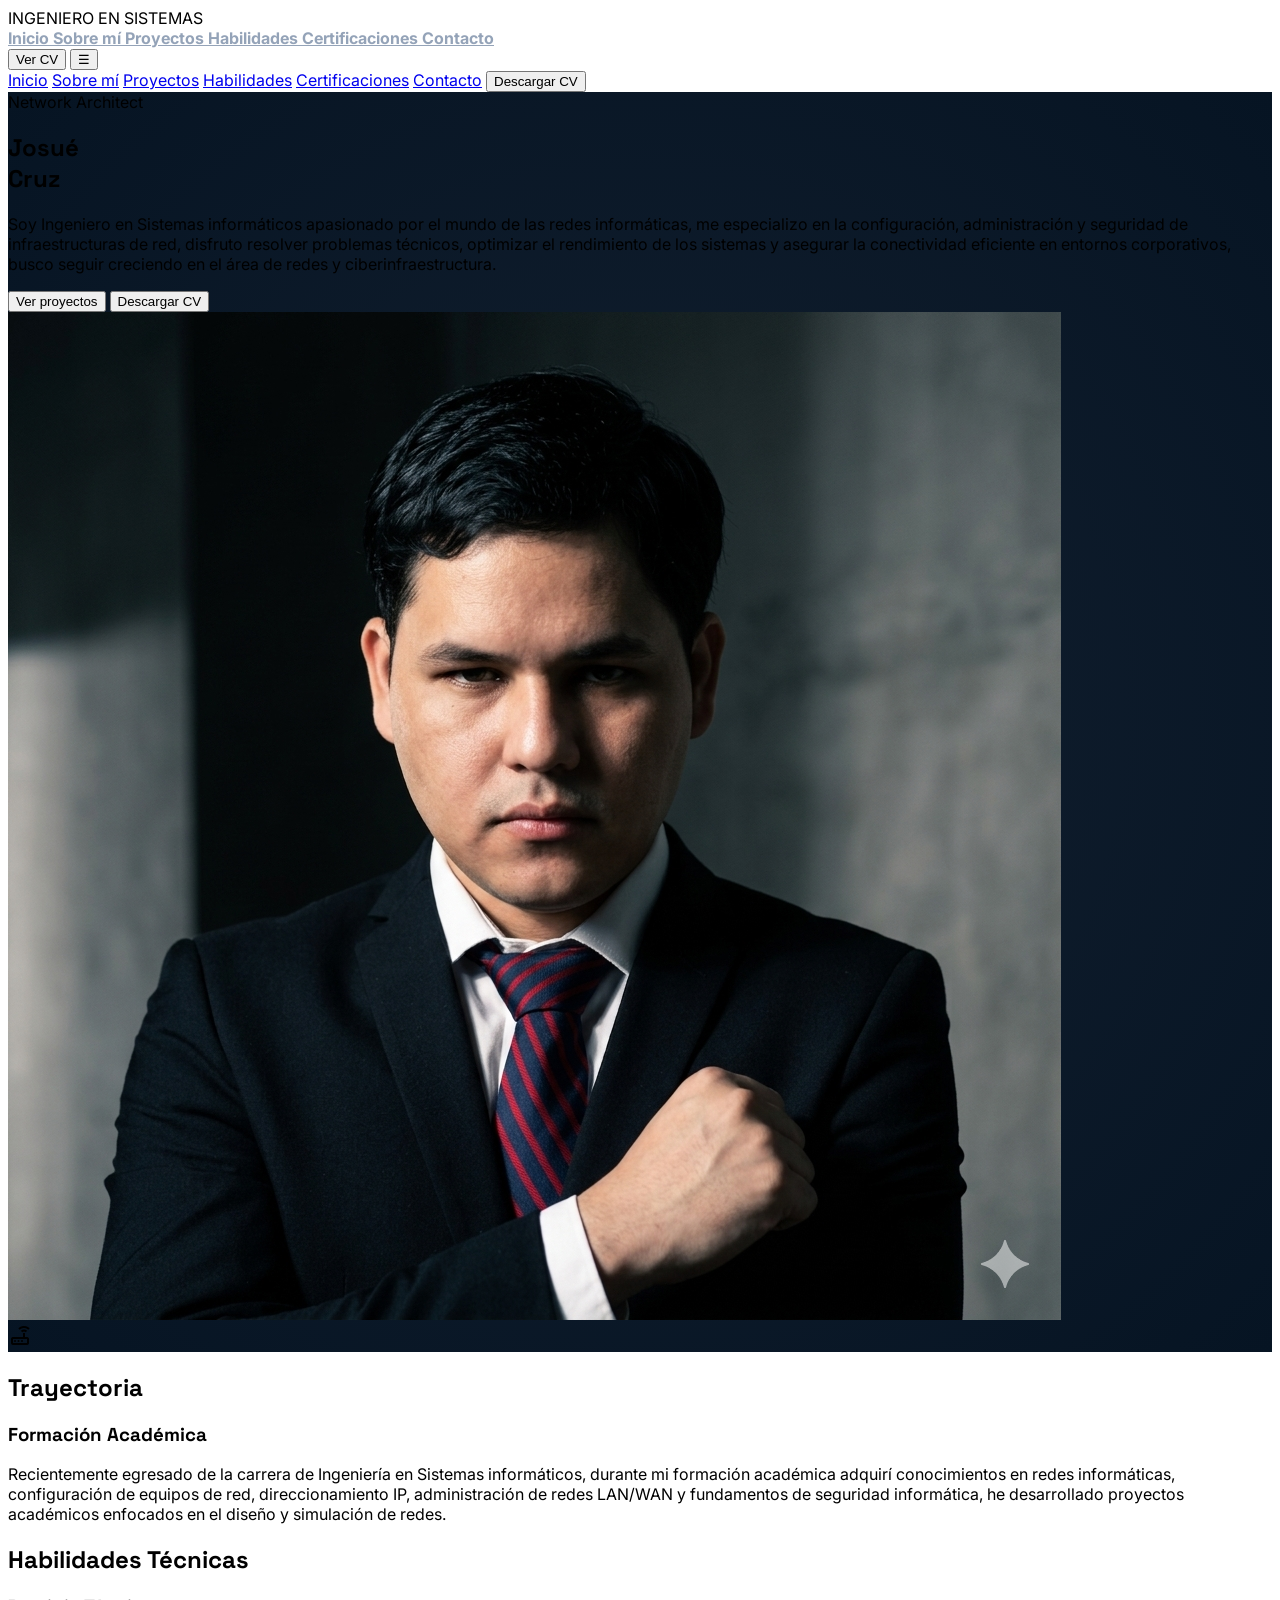
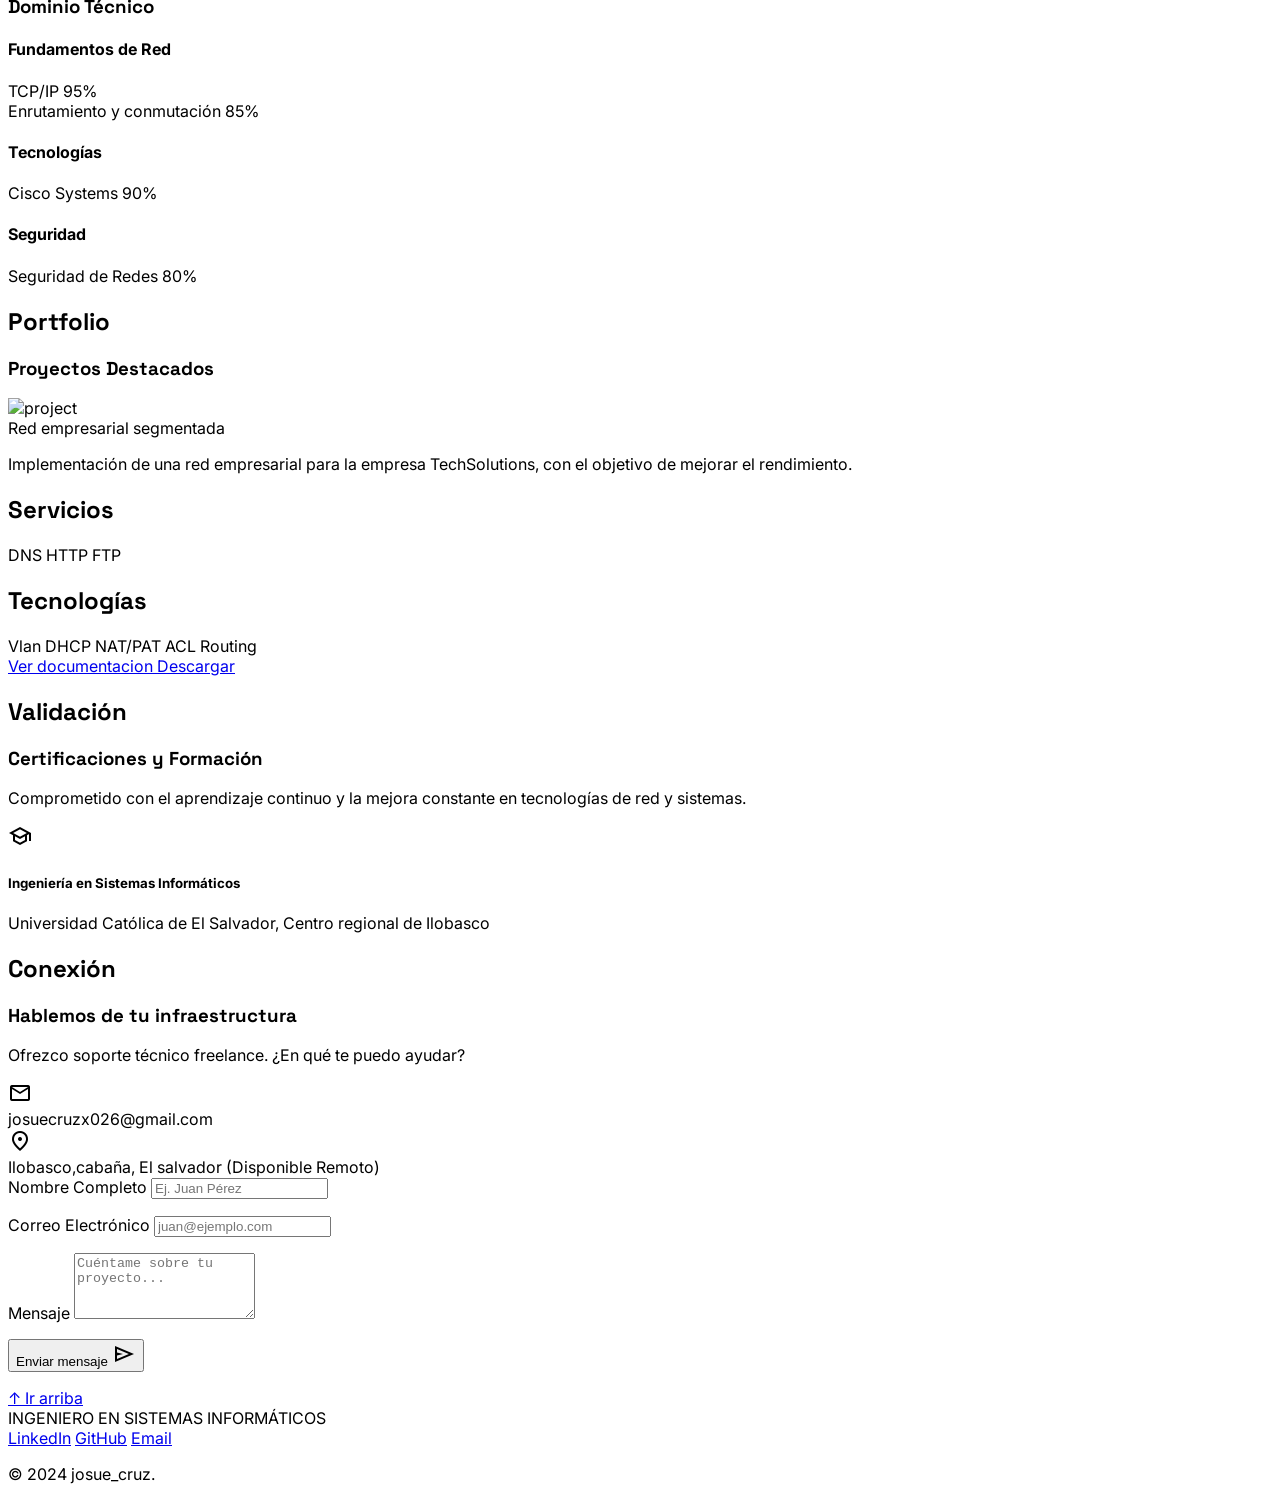
==== commit 544c650a: "Update index.html" ====
--- a/index.html
+++ b/index.html
@@ -217,14 +217,14 @@
                 </div>
                 <div class="relative order-1 md:order-2 flex justify-center md:justify-end">
                     <div class="relative w-72 h-72 md:w-[450px] md:h-[450px]">
-                        <!-- Asymmetric background shape -->
+                       <!-- Asymmetric background shape -->
                         <div
                             class="absolute -top-10 -left-10 w-full h-full bg-surface-container-low rounded-3xl -rotate-6 z-0">
                         </div>
                         <img alt="Josué Cruz Professional"
                             class="w-full h-full object-cover rounded-2xl relative z-10 grayscale hover:grayscale-0 transition-all duration-700 shadow-2xl"
                             data-alt="close-up portrait of a professional man in a tech environment, confident expression, soft blue atmospheric lighting from network equipment"
-                            src="src/img/josue.png />
+                            src="src/img/josue.png" />
                         <!-- Decorative Node -->
                         <div class="absolute -bottom-4 -right-4 bg-primary p-4 rounded-xl z-20 shadow-xl">
                             <span class="material-symbols-outlined text-on-primary text-4xl">router</span>
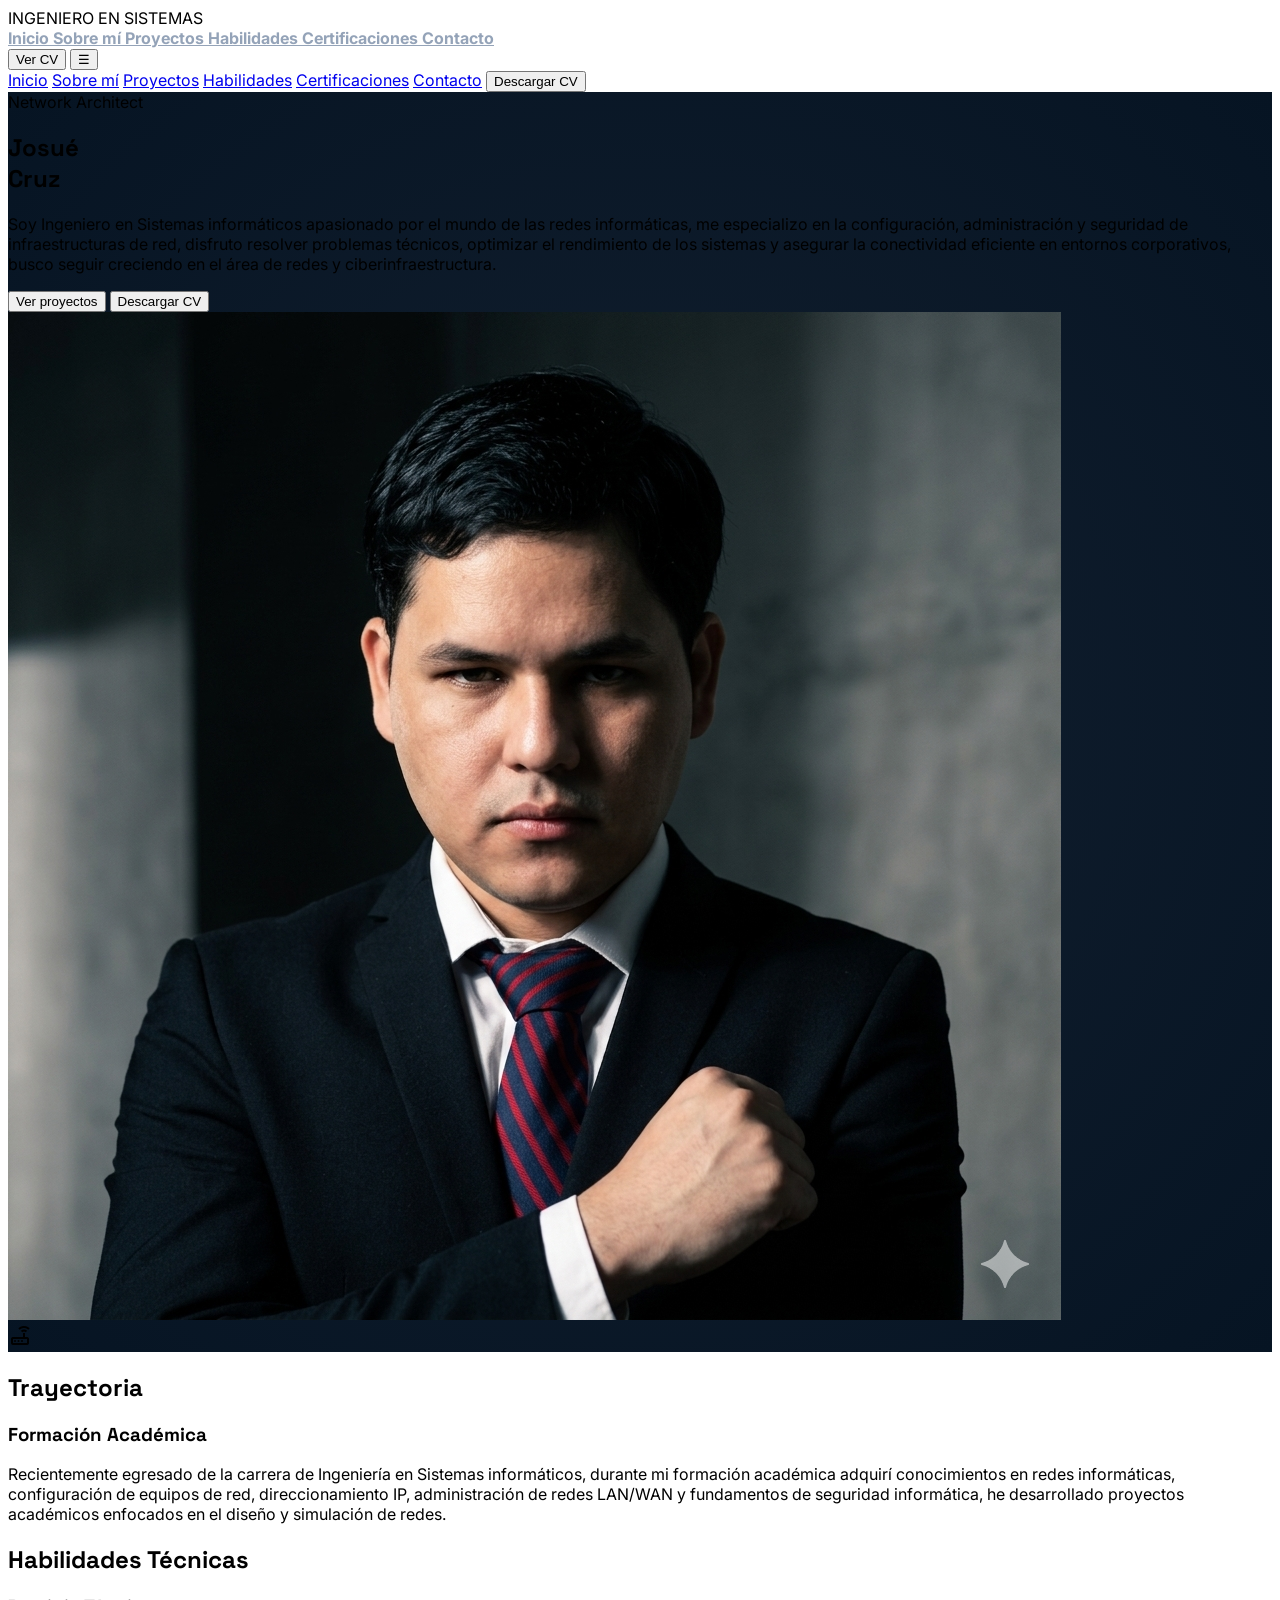
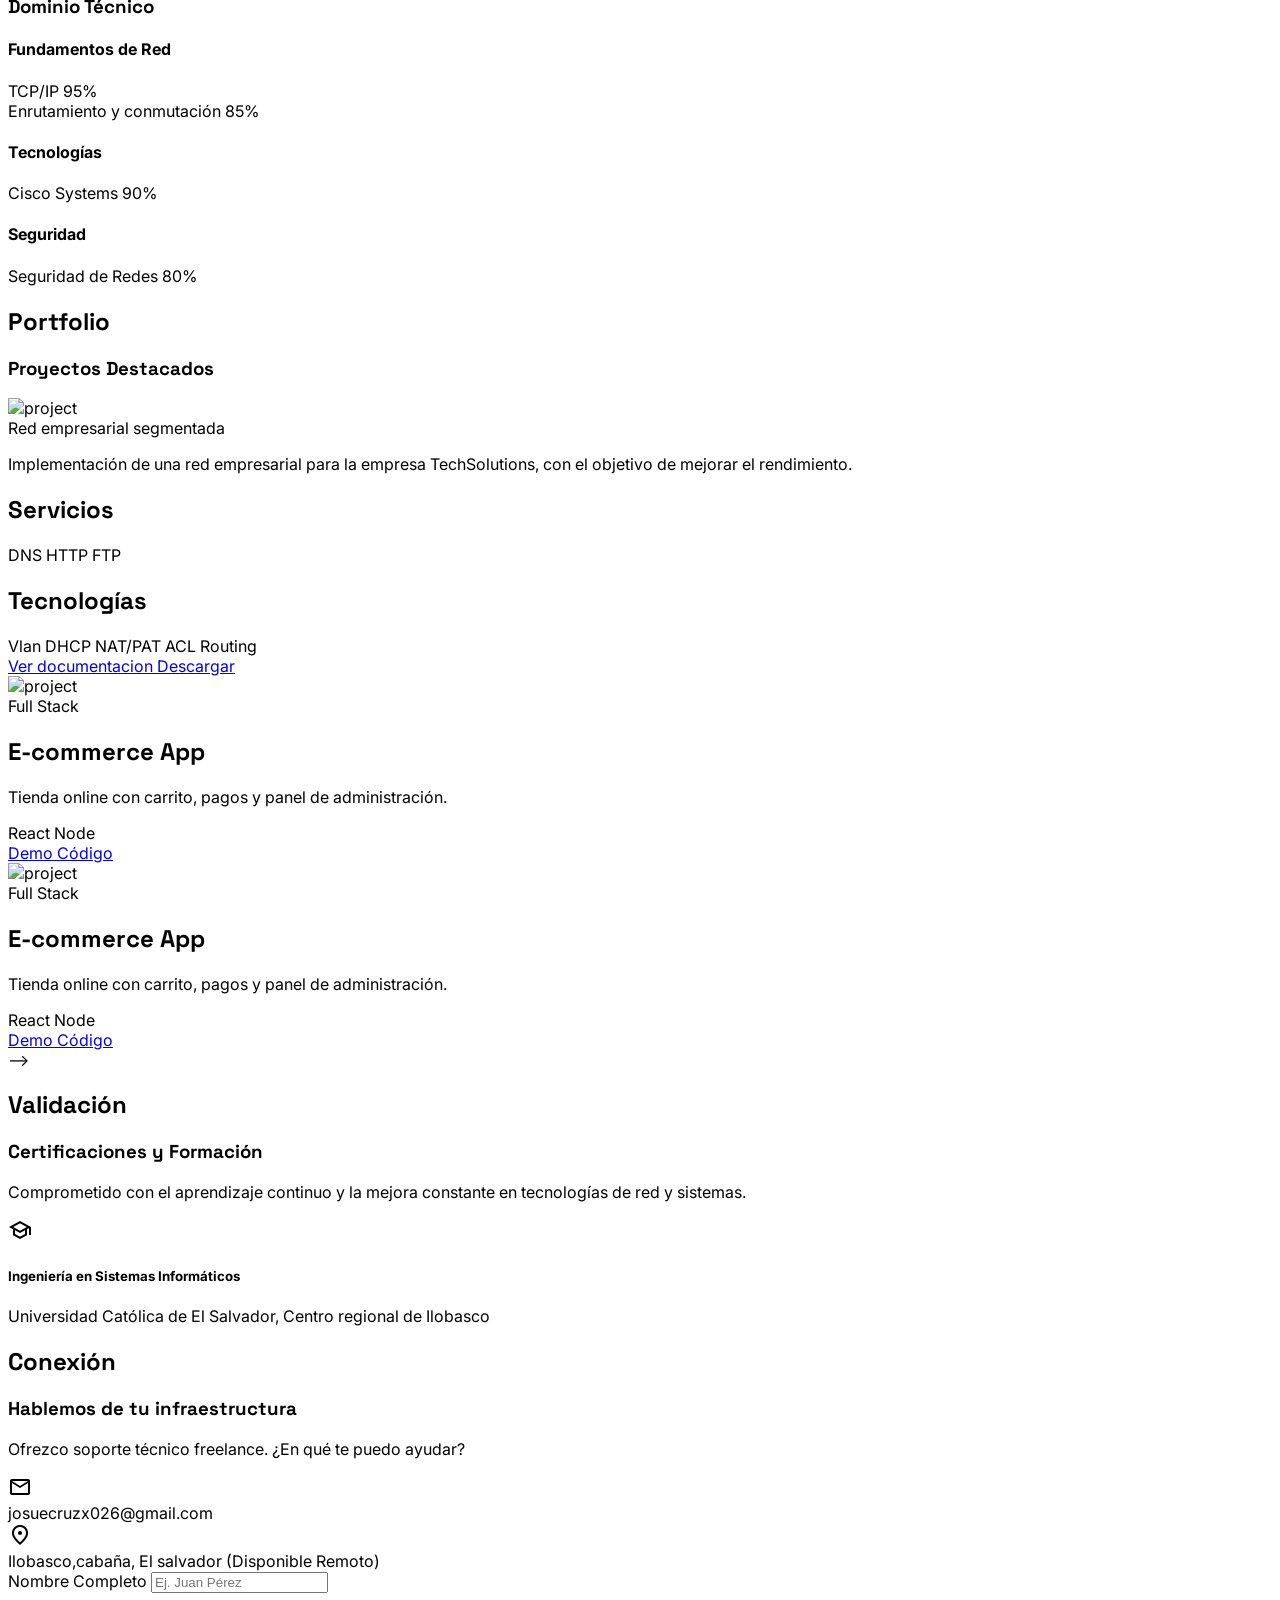
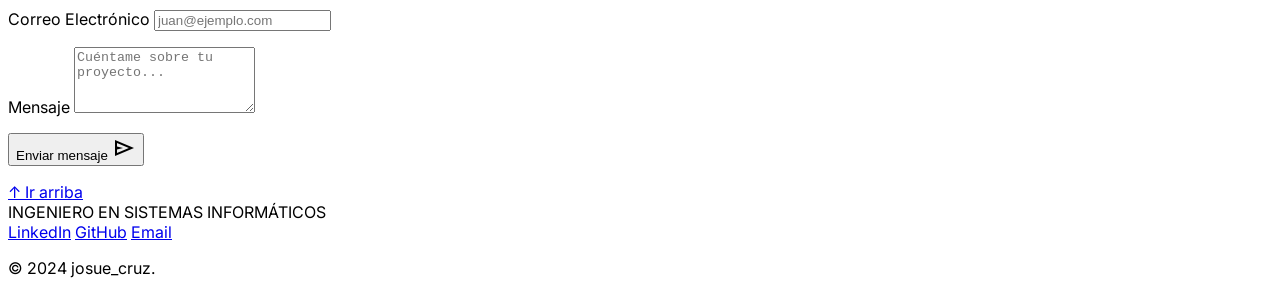
==== commit fc845018: "Update index.html" ====
--- a/index.html
+++ b/index.html
@@ -154,7 +154,7 @@
             <!-- Botón CV -->
              <button aria-label="Descargar currículum vitae" class="hidden md:block bg-[#4cd6fb] text-[#061423] px-6 py-2 rounded-md font-bold
             hover:bg-[#4cd6fb]/90 transition-all scale-95 active:scale-90
-            shadow-[0_0_15px_rgba(76,214,251,0.3)]" onclick="openPDF('./docs/cv_josue_cruz.pdf', 'Dashboard UI')">
+            shadow-[0_0_15px_rgba(76,214,251,0.3)]" onclick="openPDF('./docs/cvjosuecruz.pdf', 'Currículum')">
                 Ver CV
             </button>
 
@@ -414,13 +414,13 @@
                                 </div>
 
                                 <!-- Buttons -->
-                                <div class="flex gap-3 mt-5">
-                                    <a href="#" onclick="openPDF('./docs/proyecto1.pdf', 'Dashboard UI')"
+                               <div class="flex gap-3 mt-5">
+                                    <a href="#" onclick="openPDF('./docs/proyecto1.pdf', 'Documentos')"
                                         class="flex-1 text-center text-sm py-2 rounded-lg bg-cyan-500/10 border border-cyan-500/30 hover:bg-cyan-500/20 transition">
                                         Ver documentacion
                                     </a>
 
-                                    <a href="proyectos/Proyecto 1.pkt"  download
+                                    <a href="proyectos/Proyecto 1.pkt" download
                                         class="flex-1 text-center text-sm py-2 rounded-lg bg-white/5 border border-white/10 hover:bg-white/10 transition">
                                         Descargar
                                     </a>
@@ -430,7 +430,7 @@
                         </div>
                     </div>
 
-                    <!-- CARD 2 
+                    <!-- CARD 2 -->
                     <div
                         class="group relative bg-[#111827] border border-white/10 rounded-2xl overflow-hidden hover:border-purple-400/40 transition">
 
@@ -485,8 +485,9 @@
 
                         <div class="relative">
 
+                            <!-- Image -->
                             <div class="h-44 overflow-hidden">
-                                <img src="https://via.placeholder.com/600x400"
+                                <img src="src/img/ejercicio2.png"
                                     class="w-full h-full object-cover opacity-80 group-hover:opacity-100 group-hover:scale-105 transition duration-500"
                                     alt="project">
                             </div>
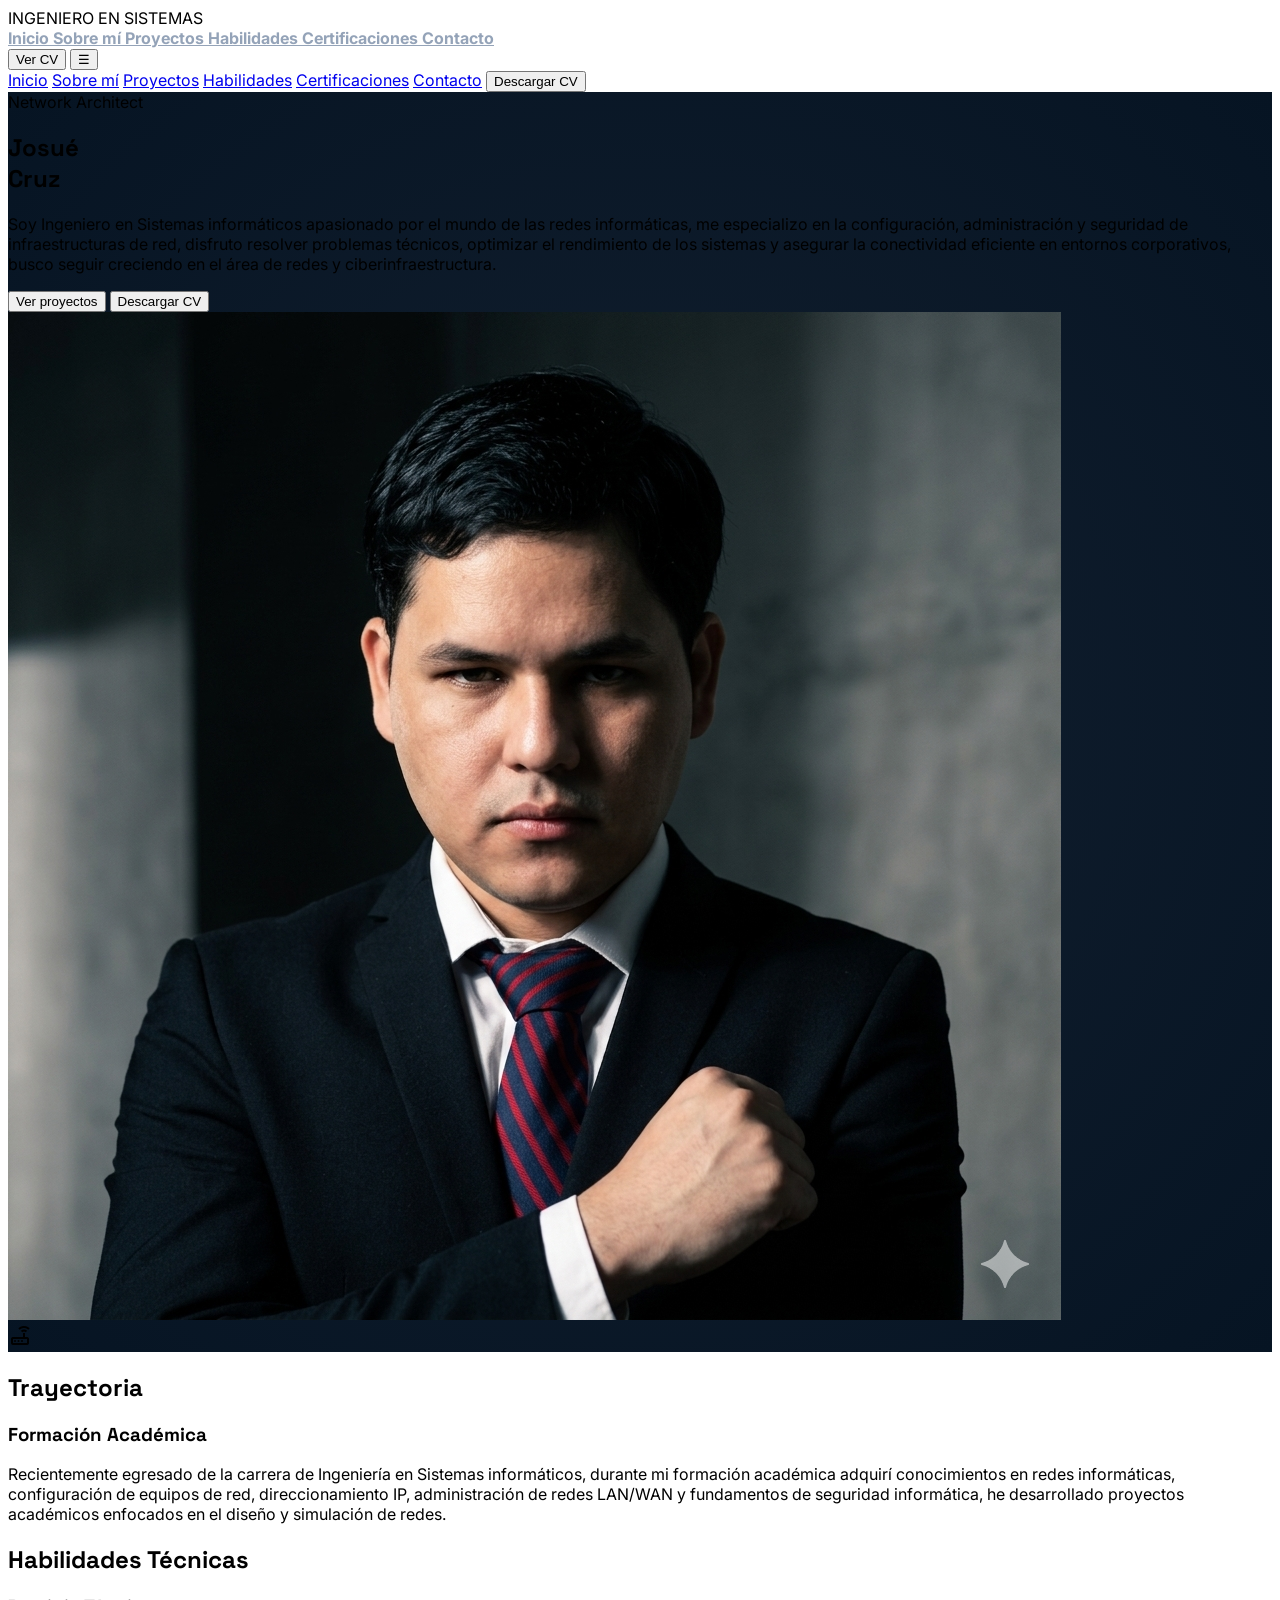
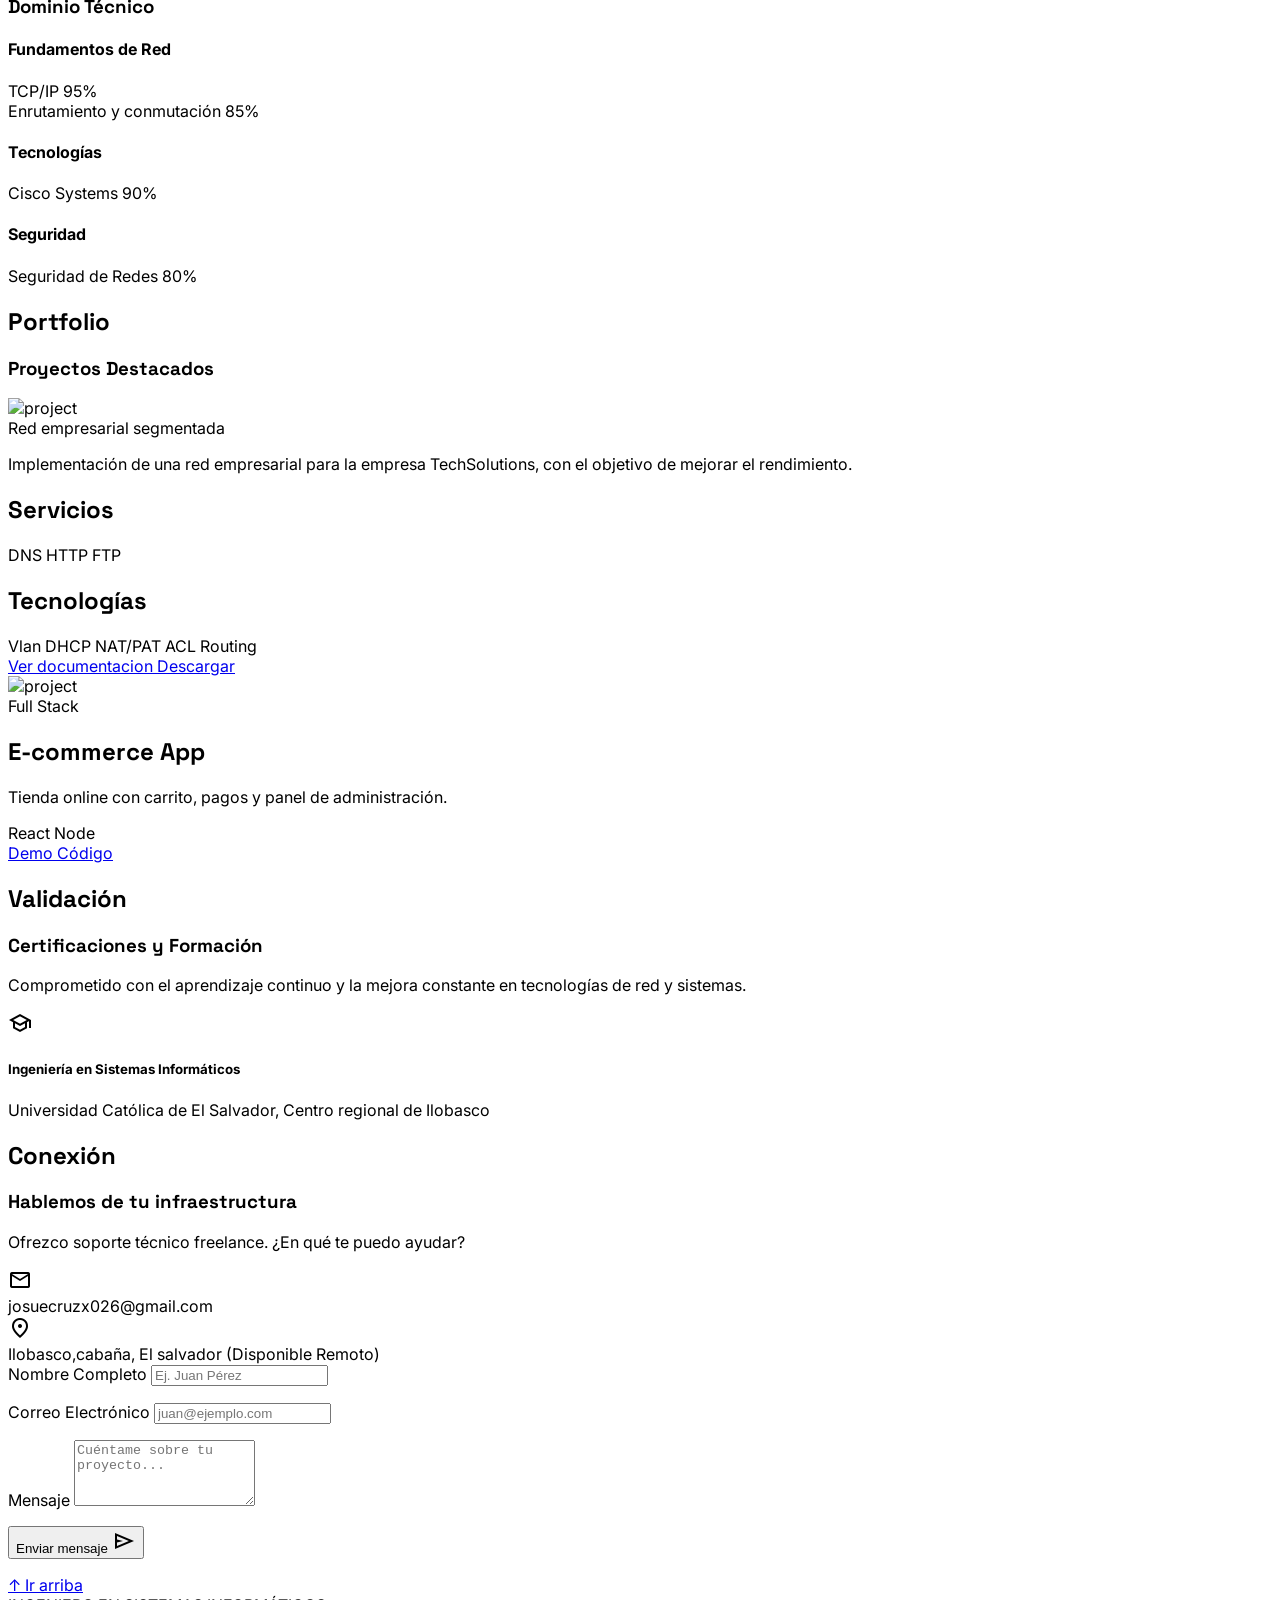
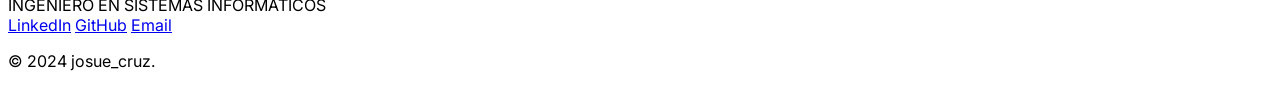
==== commit d1a65d44: "Update index.html" ====
--- a/index.html
+++ b/index.html
@@ -476,6 +476,7 @@
 
                         </div>
                     </div>
+                    <!--
                     <div
                         class="group relative bg-[#111827] border border-white/10 rounded-2xl overflow-hidden hover:border-purple-400/40 transition">
 
@@ -485,7 +486,7 @@
 
                         <div class="relative">
 
-                            <!-- Image -->
+                            <!-- Image 
                             <div class="h-44 overflow-hidden">
                                 <img src="src/img/ejercicio2.png"
                                     class="w-full h-full object-cover opacity-80 group-hover:opacity-100 group-hover:scale-105 transition duration-500"
